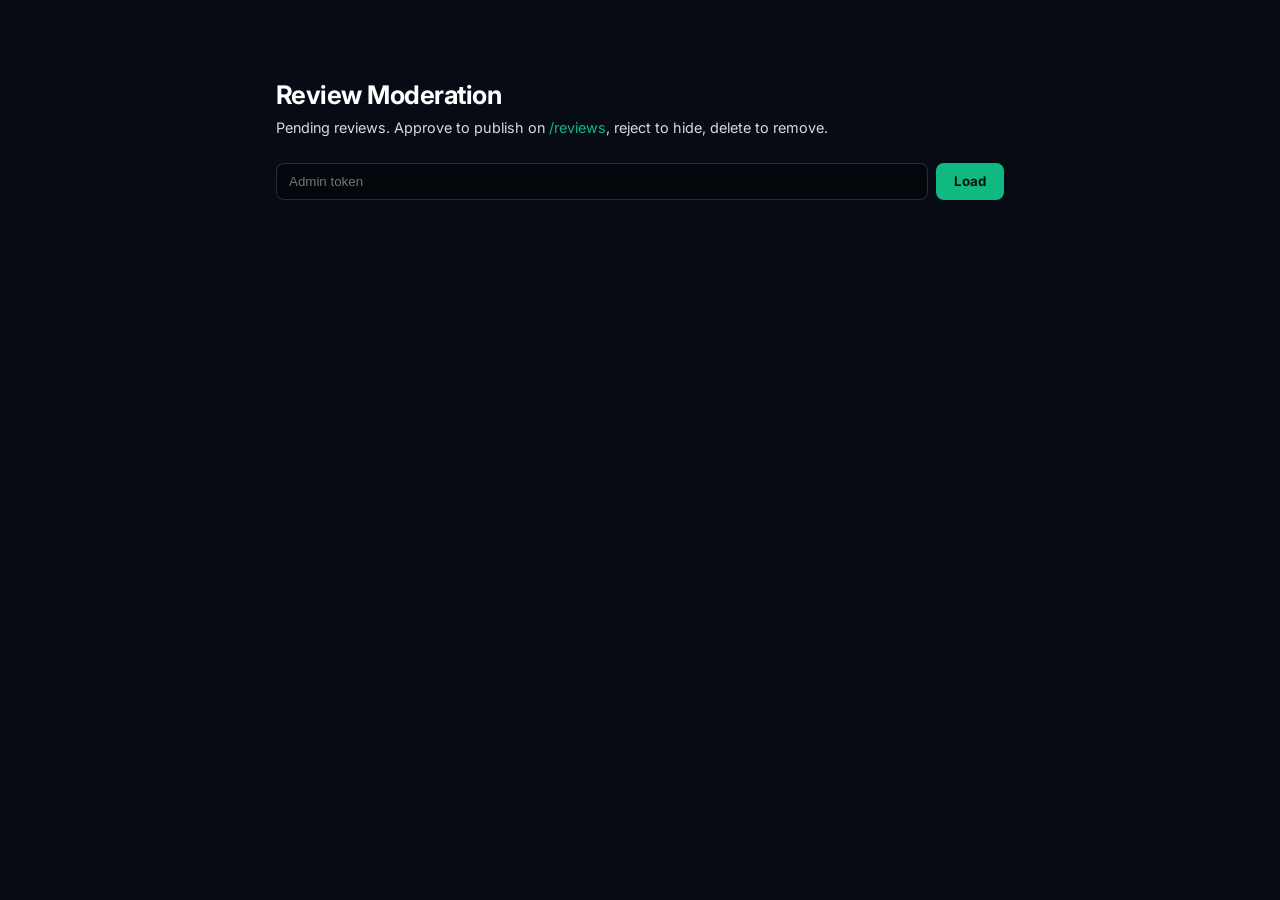
==== admin-reviews.html @ a4494c1a "feat: reviews system — wall of love, hero CTA, per-tool walls (Cloudflare D1) Add a contextual revie" ====
<!DOCTYPE html>
<html lang="en-AU">
<head>
  <style>html,body{background-color:#060B14!important}</style>
  <meta charset="UTF-8">
  <meta name="viewport" content="width=device-width, initial-scale=1.0">
  <title>Review Moderation — Riyo Studio</title>
  <meta name="robots" content="noindex, nofollow">
  <meta name="theme-color" content="#060B14">
  <meta name="color-scheme" content="dark">
  <link rel="preconnect" href="https://fonts.googleapis.com" crossorigin>
  <link rel="preconnect" href="https://fonts.gstatic.com" crossorigin>
  <link rel="stylesheet" href="https://fonts.googleapis.com/css2?family=Inter:wght@400;500;600;700;800&display=swap">
  <link rel="stylesheet" href="style.css?v=5bc7ec58">
  <style>
    .adm { max-width: 760px; margin: 0 auto; padding: 80px 16px; }
    .adm h1 { color: var(--text-main); font-size: 1.6rem; margin: 0 0 0.4rem; }
    .adm p.sub { color: var(--text-dim); margin: 0 0 1.5rem; font-size: 0.9rem; }
    .adm .bar { display: flex; gap: 8px; margin-bottom: 1.5rem; }
    .adm input { flex: 1; background: rgba(0,0,0,0.45); border: 1px solid rgba(255,255,255,0.15); color: #fff; padding: 10px 12px; border-radius: 8px; outline: none; }
    .adm button { background: #10B981; color: #04140d; font-weight: 700; border: none; padding: 10px 18px; border-radius: 8px; cursor: pointer; }
    .adm .item { background: rgba(16,20,30,0.6); border: 1px solid rgba(255,255,255,0.08); border-radius: 12px; padding: 1.1rem 1.25rem; margin-bottom: 12px; }
    .adm .stars { color: #f5b301; }
    .adm .body { color: var(--text-main); line-height: 1.55; margin: 0.5rem 0 0.75rem; white-space: pre-wrap; word-wrap: break-word; }
    .adm .meta { color: var(--text-dim); font-size: 0.8rem; margin-bottom: 0.75rem; }
    .adm .acts { display: flex; gap: 8px; }
    .adm .acts button { padding: 7px 14px; font-size: 0.82rem; font-weight: 600; }
    .adm .approve { background: #10B981; color: #04140d; }
    .adm .reject { background: transparent; color: #fbbf24; border: 1px solid rgba(251,191,36,0.4); }
    .adm .delete { background: transparent; color: #f87171; border: 1px solid rgba(248,113,113,0.4); }
    .adm .msg { color: var(--text-dim); padding: 1.5rem 0; }
  </style>
</head>
<body>
  <div class="adm">
    <h1>Review Moderation</h1>
    <p class="sub">Pending reviews. Approve to publish on <a href="/reviews" style="color:var(--accent);">/reviews</a>, reject to hide, delete to remove.</p>
    <div class="bar">
      <input id="adm-token" type="password" placeholder="Admin token" autocomplete="off">
      <button id="adm-load">Load</button>
    </div>
    <div id="adm-list"></div>
  </div>
  <script src="admin-reviews.js?v=0d029113"></script>
</body>
</html>
---- style.css ----
/* Reset */
*,
*::before,
*::after {
  margin: 0;
  padding: 0;
  box-sizing: border-box;
  -webkit-tap-highlight-color: transparent;
}

html {
  scroll-behavior: smooth;
  overflow-x: clip;
  background-color: #060B14;
}

/* Smooth, calm cross-page navigation. Chromium (desktop + Android PWA) and
   iOS Safari 18.2+ render a native crossfade between documents instead of the
   abrupt white swap; everywhere else this is simply ignored and pages appear
   instantly on the dark background (no flash, since html is dark). */
@view-transition {
  navigation: auto;
}
::view-transition-old(root),
::view-transition-new(root) {
  animation-duration: 0.22s;
}

/* Where the browser crossfades documents itself, the per-page body fade-in is
   redundant and would double up (a sluggish second fade on heavy pages). Drop
   it there; keep it as the gentle entry on browsers without view transitions. */
@supports (view-transition-name: none) {
  body { animation: none !important; }
}

@media (prefers-reduced-motion: reduce) {
  @view-transition { navigation: none; }
  html { scroll-behavior: auto; }
  body { animation: none !important; }
}

/* Custom Scrollbar */
::-webkit-scrollbar {
  width: 14px;
}
::-webkit-scrollbar-track {
  background: rgba(0, 0, 0, 0.2);
  border-left: 1px solid rgba(255, 255, 255, 0.05);
}
::-webkit-scrollbar-thumb {
  background: rgba(255, 255, 255, 0.35);
  border-radius: 6px;
  border: 3px solid rgba(0, 0, 0, 0.2); /* Creates a nice inset effect */
}
::-webkit-scrollbar-thumb:hover {
  background: rgba(255, 255, 255, 0.55);
}

/* Design Tokens - Enterprise Bento */
:root {
  /* Backgrounds */
  --bg-deep: #0a0a0a;
  --bg-surface: rgba(255, 255, 255, 0.03);
  --bg-surface-hover: rgba(255, 255, 255, 0.06);
  --bg-card: rgba(255, 255, 255, 0.02);

  /* Accent — emerald brand (single source of truth) */
  --accent: #10B981;
  --accent-dim: #059669;
  --accent-bright: #34D399;
  --accent-glow: rgba(16, 185, 129, 0.25);
  --accent-soft: rgba(16, 185, 129, 0.06);

  /* Text */
  --text: #FFFFFF;
  --text-dim: rgba(255, 255, 255, 0.85);
  --text-faint: rgba(255, 255, 255, 0.65);
  --text-muted: rgba(255, 255, 255, 0.50);

  /* Borders */
  --border: rgba(255, 255, 255, 0.06);
  --border-hover: rgba(255, 255, 255, 0.12);
  --border-accent: rgba(255, 255, 255, 0.2);

  /* Brand colors */

  --shiftcore: #22C55E;
  --shiftcore-glow: rgba(34, 197, 94, 0.15);

  /* Shadows */
  --shadow-card: 0 8px 32px rgba(0, 0, 0, 0.4);
  --shadow-lg: 0 20px 60px rgba(0, 0, 0, 0.4);

  /* Radii */
  --radius-sm: 10px;
  --radius-md: 16px;
  --radius-lg: 24px;
  --radius-xl: 32px;
  --radius-pill: 100px;

  /* Ease */
  --ease: cubic-bezier(0.16, 1, 0.3, 1);
}

/* Base */
body {
  font-family: 'Inter', -apple-system, BlinkMacSystemFont, 'Segoe UI', Roboto, sans-serif;
  background: var(--bg-deep);
  color: var(--text);
  min-height: 100vh;
  line-height: 1.6;
  position: relative;
  /* overflow-x: hidden removed to fix double scrollbar */
  -webkit-font-smoothing: antialiased;
  -moz-osx-font-smoothing: grayscale;
  text-rendering: optimizeLegibility;
  animation: pageFadeIn 0.3s ease-out forwards;
}

@keyframes pageFadeIn {
  0% { opacity: 0; }
  100% { opacity: 1; }
}

body::before {
  content: '';
  position: fixed;
  top: 0;
  left: 0;
  width: 100vw;
  height: 100vh;
  z-index: -5;
  pointer-events: none;
  background-image: radial-gradient(rgba(255, 255, 255, 0.06) 1px, transparent 1px);
  background-size: 32px 32px;
}

/* Ambient background orbs - dimmed for canvas */
body::after {
  content: '';
  position: fixed;
  inset: -15%;
  background:
    radial-gradient(800px circle at 15% 10%, rgba(16, 185, 129, 0.08) 0%, transparent 55%),
    radial-gradient(600px circle at 85% 30%, rgba(27, 80, 200, 0.05) 0%, transparent 50%),
    radial-gradient(700px circle at 50% 80%, rgba(34, 197, 94, 0.03) 0%, transparent 55%),
    radial-gradient(500px circle at 90% 85%, rgba(16, 185, 129, 0.04) 0%, transparent 50%);
  pointer-events: none;
  z-index: -1;
  animation: ambient-drift 30s ease-in-out infinite alternate;
}

#quantum-field {
  position: fixed;
  top: 0;
  left: 0;
  width: 100vw;
  height: 100vh;
  z-index: -10;
  pointer-events: none;
  opacity: 0.8;
}

@keyframes ambient-drift {
  0%   { transform: translate3d(0, 0, 0) scale(1); }
  50%  { transform: translate3d(-2%, 1.5%, 0) scale(1.04); }
  100% { transform: translate3d(1.5%, -1%, 0) scale(1); }
}

@media (prefers-reduced-motion: reduce) {
  body::before { animation: none; }
}

h1, h2, h3, h4, h5, h6 {
  font-weight: 700;
  line-height: 1.15;
  letter-spacing: -0.02em;
}

a {
  text-decoration: none;
  color: inherit;
}

img {
  max-width: 100%;
  display: block;
}

ul { list-style: none; }

button {
  font-family: inherit;
  cursor: pointer;
  border: none;
  outline: none;
  background: none;
}

/* Layout */
.container {
  max-width: 1440px;
  margin: 0 auto;
  padding: 0 24px;
  position: relative;
  z-index: 1;
}

.container.fluid {
  max-width: 1280px;
  margin: 0 auto;
  padding: 0 clamp(20px, 4vw, 48px);
}

section {
  padding: 100px 0;
  position: relative;
  z-index: 1;
}

/* Scroll Animations */
.reveal {
  opacity: 0;
  transform: translateY(32px);
  filter: blur(12px);
  transition: opacity 0.8s var(--ease), transform 0.8s var(--ease), filter 0.8s var(--ease);
}

.reveal.visible {
  opacity: 1;
  transform: translateY(0);
  filter: blur(0px);
}

.reveal-delay-1 { transition-delay: 0.1s; }
.reveal-delay-2 { transition-delay: 0.2s; }
.reveal-delay-3 { transition-delay: 0.3s; }
.reveal-delay-4 { transition-delay: 0.4s; }

.eyebrow {
  font-family: 'JetBrains Mono', monospace;
  font-size: 11px;
  font-weight: 700;
  letter-spacing: 2.5px;
  text-transform: uppercase;
  color: var(--accent);
  margin-bottom: 16px;
  display: inline-flex;
  align-items: center;
  gap: 10px;
}

.eyebrow::before {
  content: '';
  width: 24px;
  height: 1.5px;
  background: var(--accent);
  display: inline-block;
}

.nav {
  position: fixed;
  top: 0;
  left: 0;
  right: 0;
  z-index: 100;
  backdrop-filter: blur(22px) saturate(160%);
  -webkit-backdrop-filter: blur(22px) saturate(160%);
  background: rgba(8, 11, 16, 0.45);
  border-bottom: 1px solid transparent;
  transition: background 0.35s, border-color 0.35s, box-shadow 0.35s;
}

.nav.scrolled {
  background: rgba(8, 11, 16, 0.82);
  border-bottom-color: rgba(255, 255, 255, 0.08);
  box-shadow: 0 8px 32px rgba(0, 0, 0, 0.4);
}

/* Align nav with the 1280px content column */
.nav-inner {
  max-width: 1280px;
  margin: 0 auto;
  padding: 0 clamp(20px, 4vw, 48px);
  height: 72px;
  display: flex;
  align-items: center;
  justify-content: space-between;
  gap: 24px;
  transition: height 0.35s var(--ease);
}

.nav.scrolled .nav-inner {
  height: 62px;
}

.nav-brand {
  display: flex;
  align-items: center;
  gap: 10px;
  text-decoration: none;
  color: var(--text);
  flex-shrink: 0;
}

.nav-brand-icon-img {
  height: 36px;
  width: 36px;
  object-fit: contain;
  border-radius: 8px;
  transition: filter 0.35s var(--ease), transform 0.35s var(--ease);
  filter: drop-shadow(0 2px 8px rgba(16, 185, 129, 0.25));
}

.nav-brand:hover .nav-brand-icon-img {
  filter: drop-shadow(0 4px 16px rgba(16, 185, 129, 0.4)) brightness(1.1);
  transform: scale(1.06);
}

.nav-brand-text {
  display: flex;
  flex-direction: column;
  line-height: 1.15;
}

.nav-brand-name {
  font-size: 20px;
  font-weight: 800;
  letter-spacing: -0.4px;
  background: linear-gradient(135deg, #ffffff 0%, rgba(255, 255, 255, 0.85) 100%);
  -webkit-background-clip: text;
  -webkit-text-fill-color: transparent;
  background-clip: text;
}

.nav-brand-tag {
  font-size: 9.5px;
  font-weight: 700;
  color: var(--text-faint);
  letter-spacing: 1.8px;
  text-transform: uppercase;
  margin-top: 1px;
}

/* Footer brand is slightly larger */
.footer-brand .nav-brand-icon-img {
  height: 44px;
  width: 44px;
}

.footer-brand .nav-brand-name {
  font-size: 20px;
}

.footer-brand .nav-brand-tag {
  font-size: 10px;
  letter-spacing: 2px;
}

.nav-links {
  display: flex;
  align-items: center;
  gap: 20px;
  margin-right: auto;
  margin-left: 20px;
}

.nav-link {
  color: var(--text-faint);
  font-size: 14.5px;
  font-weight: 500;
  letter-spacing: -0.1px;
  transition: color 0.2s;
  position: relative;
  padding: 6px 0;
  white-space: nowrap;
}

.nav-link::after {
  content: '';
  position: absolute;
  bottom: -2px;
  left: 0;
  right: 0;
  height: 2px;
  border-radius: 2px;
  background: linear-gradient(90deg, var(--accent), var(--accent-bright));
  box-shadow: 0 0 10px var(--accent-glow);
  opacity: 0;
  transform: scaleX(0.3);
  transform-origin: center;
  transition: opacity 0.3s, transform 0.3s;
}

.nav-link:hover { color: var(--text); }
.nav-link:hover::after { opacity: 1; transform: scaleX(1); }

/* Current-page state */
.nav-link.active { color: var(--text); }
.nav-link.active::after { opacity: 1; transform: scaleX(1); }

.nav-cta-btn {
  color: #04140d;
  background: linear-gradient(135deg, var(--accent-bright), var(--accent));
  font-size: 13.5px;
  font-weight: 700;
  letter-spacing: -0.1px;
  padding: 9px 20px;
  border-radius: var(--radius-pill);
  border: 1px solid rgba(16, 185, 129, 0.6);
  box-shadow: 0 4px 16px rgba(16, 185, 129, 0.3), inset 0 1px 0 rgba(255, 255, 255, 0.25);
  transition: transform 0.2s var(--ease), box-shadow 0.25s;
  flex-shrink: 0;
  white-space: nowrap;
}

.nav-cta-btn:hover {
  transform: translateY(-1px);
  box-shadow: 0 10px 28px rgba(16, 185, 129, 0.45), inset 0 1px 0 rgba(255, 255, 255, 0.25);
}


.hero {
  padding: 160px 0 100px;
  text-align: center;
  position: relative;
  overflow: hidden;
}

/* Subtle dot grid */
.hero::before {
  content: '';
  position: absolute;
  inset: 0;
  background-image: radial-gradient(circle, rgba(255, 255, 255, 0.03) 1px, transparent 1px);
  background-size: 36px 36px;
  pointer-events: none;
  z-index: 0;
}

.hero .container {
  max-width: 1440px;
  margin: 0 auto;
  padding: 0 24px;
  position: relative;
  z-index: 1;
}

.container.fluid {
  max-width: 1280px;
  margin: 0 auto;
  padding: 0 clamp(20px, 4vw, 48px);
}

.hero-eyebrow {
  display: inline-flex;
  align-items: center;
  gap: 10px;
  background: var(--bg-surface);
  border: 1px solid var(--border);
  border-radius: var(--radius-pill);
  padding: 8px 18px;
  font-family: 'JetBrains Mono', monospace;
  font-size: 11px;
  font-weight: 700;
  color: var(--text-dim);
  letter-spacing: 1.8px;
  text-transform: uppercase;
  margin-bottom: 28px;
}

.hero-eyebrow-dot {
  width: 7px;
  height: 7px;
  border-radius: 50%;
  background: var(--accent);
  box-shadow: 0 0 10px var(--accent-glow);
  animation: pulse-dot 2.2s ease-in-out infinite;
}

@keyframes pulse-dot {
  0%, 100% { opacity: 1; transform: scale(1); }
  50% { opacity: 0.4; transform: scale(0.8); }
}

.hero h1 {
  font-size: clamp(36px, 6vw, 64px);
  font-weight: 800;
  letter-spacing: -0.03em;
  line-height: 1.08;
  margin-bottom: 20px;
  max-width: 760px;
  margin-left: auto;
  margin-right: auto;
  background: linear-gradient(180deg, #ffffff 20%, rgba(255, 255, 255, 0.75) 100%);
  -webkit-background-clip: text;
  -webkit-text-fill-color: transparent;
  background-clip: text;
}

.hero h1 .accent {
  background: none;
  -webkit-text-fill-color: var(--accent);
  color: var(--accent);
}

.cursor {
  font-family: 'JetBrains Mono', monospace;
  color: var(--accent);
  font-weight: 400;
  animation: blink 1s step-start infinite;
  display: inline-block;
  margin-left: 4px;
}

@keyframes blink {
  50% { opacity: 0; }
}

.hero-sub {
  font-size: clamp(15px, 2vw, 18px);
  color: var(--text-dim);
  line-height: 1.7;
  max-width: 540px;
  margin: 0 auto 40px;
}

/* Hero call-to-action buttons */
.hero-actions {
  display: flex;
  justify-content: center;
  align-items: center;
  gap: 14px;
  flex-wrap: wrap;
  margin: 0 auto 26px;
}

.btn-primary,
.btn-ghost {
  display: inline-flex;
  align-items: center;
  gap: 10px;
  font-size: 15px;
  font-weight: 600;
  letter-spacing: -0.01em;
  padding: 14px 26px;
  border-radius: var(--radius-pill);
  transition: transform 0.25s var(--ease), box-shadow 0.25s var(--ease), background 0.25s, border-color 0.25s;
  cursor: pointer;
}

.btn-primary {
  color: #04140d;
  background: linear-gradient(135deg, var(--accent-bright), var(--accent));
  border: 1px solid rgba(16, 185, 129, 0.6);
  box-shadow: 0 8px 24px rgba(16, 185, 129, 0.35), inset 0 1px 0 rgba(255, 255, 255, 0.3);
}

.btn-primary span {
  transition: transform 0.25s var(--ease);
}

.btn-primary:hover {
  transform: translateY(-2px);
  box-shadow: 0 14px 38px rgba(16, 185, 129, 0.5), inset 0 1px 0 rgba(255, 255, 255, 0.3);
}

.btn-primary:hover span {
  transform: translateX(4px);
}

.btn-ghost {
  color: var(--text);
  background: rgba(255, 255, 255, 0.04);
  border: 1px solid rgba(255, 255, 255, 0.12);
  backdrop-filter: blur(12px);
}

.btn-ghost:hover {
  transform: translateY(-2px);
  background: rgba(255, 255, 255, 0.08);
  border-color: rgba(255, 255, 255, 0.22);
}

/* Hero trust signals */
.hero-trust {
  display: flex;
  justify-content: center;
  flex-wrap: wrap;
  gap: 10px 22px;
  margin: 0 auto;
  font-family: 'JetBrains Mono', monospace;
  font-size: 12px;
  letter-spacing: 0.3px;
  color: var(--text-muted);
}

.hero-trust span {
  display: inline-flex;
  align-items: center;
  gap: 7px;
}

.hero-trust span::before {
  content: '✓';
  color: var(--accent);
  font-weight: 700;
}

@media (max-width: 600px) {
  .hero-actions { flex-direction: column; gap: 12px; width: 100%; }
  .btn-primary, .btn-ghost { width: 100%; justify-content: center; }
  .hero-trust { gap: 8px 16px; font-size: 11px; }
}

.hero-stats {
  display: flex;
  justify-content: center;
  gap: 40px;
  flex-wrap: wrap;
}

.hero-stat {
  display: flex;
  flex-direction: column;
  align-items: center;
  gap: 4px;
}

.hero-stat-num {
  font-family: 'JetBrains Mono', monospace;
  font-size: 28px;
  font-weight: 800;
  background: linear-gradient(135deg, var(--accent) 0%, #34D399 40%, #ffffff 50%, #34D399 60%, var(--accent) 100%);
  background-size: 200% auto;
  -webkit-background-clip: text;
  -webkit-text-fill-color: transparent;
  background-clip: text;
  animation: metallic-shimmer 4s linear infinite;
}

@keyframes metallic-shimmer {
  to {
    background-position: 200% center;
  }
}

.hero-stat-label {
  font-size: 11px;
  font-weight: 600;
  color: var(--text-faint);
  text-transform: uppercase;
  letter-spacing: 1.5px;
}

/* Scroll indicator */
.hero-scroll {
  margin-top: 56px;
  display: flex;
  flex-direction: column;
  align-items: center;
  gap: 8px;
  color: var(--text-muted);
  font-size: 10px;
  font-weight: 600;
  letter-spacing: 2px;
  text-transform: uppercase;
}

.hero-scroll-line {
  width: 1px;
  height: 40px;
  background: linear-gradient(180deg, var(--accent), transparent);
  animation: scroll-pulse 2s ease-in-out infinite;
}

@keyframes scroll-pulse {
  0%, 100% { opacity: 0.3; transform: scaleY(0.7); }
  50% { opacity: 1; transform: scaleY(1); }
}

.products {
  padding: 100px 0;
}

.products-header {
  text-align: center;
  margin-bottom: 56px;
}

.products-header h2 {
  font-size: clamp(28px, 4vw, 44px);
  font-weight: 800;
  margin-bottom: 14px;
  background: linear-gradient(180deg, #ffffff 20%, rgba(255, 255, 255, 0.80) 100%);
  -webkit-background-clip: text;
  -webkit-text-fill-color: transparent;
  background-clip: text;
}

.products-header p {
  font-size: 20px;
  color: var(--text-dim);
  max-width: 560px;
  margin: 0 auto;
  line-height: 1.7;
}

/* --- PREMIUM BENTO GRID SYSTEM --- */
/* Wider, still-bounded column for canvas editors that need room
   (e.g. Mockup Studio's up-to-5-screen panoramas) — centered, never full-bleed */
.container.fluid.editor-fluid {
  max-width: 1600px;
}

.bento-master-grid {
  display: grid;
  grid-template-columns: repeat(3, 1fr);
  gap: 24px;
  width: 100%;
}

.bento-master-grid.hero-tools {
  margin-top: 3rem;
  margin-bottom: 4rem;
}

@media (max-width: 1024px) {
  .bento-master-grid { grid-template-columns: repeat(2, 1fr); }
}

@media (max-width: 768px) {
  .bento-master-grid { grid-template-columns: 1fr; }
}

.bento-span-2 { grid-column: span 2; }
.bento-span-3 { grid-column: span 3; }

@media (max-width: 1024px) {
  .bento-span-3 { grid-column: span 2; }
}

@media (max-width: 768px) {
  .bento-span-2, .bento-span-3 { grid-column: span 1; }
}

/* Premium Card Aesthetics */
.premium-card {
  background: rgba(255, 255, 255, 0.02);
  border-radius: 28px;
  padding: 32px;
  text-decoration: none;
  display: flex;
  flex-direction: column;
  justify-content: flex-start;
  gap: 18px;
  min-height: 200px;
  transition: all 0.4s var(--ease);
  position: relative;
  overflow: hidden;
  box-shadow: inset 0 0 0 1px rgba(255, 255, 255, 0.04), 0 8px 32px rgba(0, 0, 0, 0.2);
  backdrop-filter: blur(12px);
  -webkit-backdrop-filter: blur(12px);
  z-index: 1;
}

.premium-card::before {
  content: '';
  position: absolute;
  inset: 0;
  border-radius: 28px;
  background: radial-gradient(
    800px circle at var(--mouse-x) var(--mouse-y),
    rgba(255, 255, 255, 0.06),
    transparent 40%
  );
  opacity: 0;
  transition: opacity 0.5s;
  pointer-events: none;
  z-index: 0;
}

.premium-card > * {
  position: relative;
  z-index: 2;
}

.premium-card:hover {
  transform: translateY(-4px);
  box-shadow: inset 0 0 0 1px rgba(255, 255, 255, 0.1), 0 16px 48px rgba(0, 0, 0, 0.4);
  background: rgba(255, 255, 255, 0.04);
}

.premium-card:hover::before {
  opacity: 1;
}

.premium-card .card-icon {
  width: 56px;
  height: 56px;
  display: inline-flex;
  align-items: center;
  justify-content: center;
  font-size: 1.8rem;
  line-height: 1;
  margin-bottom: 0;
  border-radius: 16px;
  background: var(--accent-soft);
  border: 1px solid rgba(16, 185, 129, 0.18);
  box-shadow: inset 0 1px 0 rgba(255, 255, 255, 0.08), 0 6px 16px rgba(0, 0, 0, 0.25);
  transition: transform 0.4s var(--ease), background 0.4s, border-color 0.4s;
}

.premium-card:hover .card-icon {
  transform: translateY(-2px) scale(1.05);
  background: rgba(16, 185, 129, 0.12);
  border-color: rgba(16, 185, 129, 0.35);
}

.premium-card h3 {
  color: var(--text-main);
  font-size: 1.4rem;
  margin-bottom: 8px;
  font-weight: 700;
  letter-spacing: -0.02em;
}

.premium-card p {
  color: var(--text-muted);
  font-size: 0.95rem;
  margin: 0;
  line-height: 1.6;
}

/* Feature card — the flagship tile */
.premium-card.feature {
  background:
    radial-gradient(120% 120% at 0% 0%, rgba(16, 185, 129, 0.10), transparent 55%),
    rgba(255, 255, 255, 0.02);
  box-shadow: inset 0 0 0 1px rgba(16, 185, 129, 0.16), 0 12px 40px rgba(0, 0, 0, 0.32);
}

.premium-card.feature .card-icon {
  width: 66px;
  height: 66px;
  font-size: 2.1rem;
  background: rgba(16, 185, 129, 0.12);
  border-color: rgba(16, 185, 129, 0.32);
}

.premium-card.feature h3 {
  font-size: 1.6rem;
}

.premium-card.feature p {
  font-size: 1.02rem;
  color: var(--text-faint);
  max-width: 540px;
}

.premium-card.feature:hover {
  box-shadow: inset 0 0 0 1px rgba(16, 185, 129, 0.28), 0 18px 52px rgba(0, 0, 0, 0.45);
}

/* Inline card badges */
.card-badge {
  display: inline-block;
  font-family: 'JetBrains Mono', monospace;
  font-size: 10px;
  font-weight: 700;
  letter-spacing: 1px;
  padding: 4px 9px;
  border-radius: 6px;
  margin-left: 8px;
  vertical-align: middle;
  background: rgba(255, 255, 255, 0.06);
  border: 1px solid rgba(255, 255, 255, 0.12);
  color: var(--text-faint);
}

.card-badge.new {
  background: rgba(16, 185, 129, 0.15);
  border-color: rgba(16, 185, 129, 0.3);
  color: #10B981;
}

/* Tool Panel Bento (For Internal Web Apps) */
.tool-bento-panel {
  background: rgba(255, 255, 255, 0.03);
  border-radius: 16px;
  padding: 16px;
  position: relative;
  overflow: hidden;
  box-shadow: inset 0 0 0 1px rgba(255, 255, 255, 0.06), 0 8px 24px rgba(0, 0, 0, 0.3);
  backdrop-filter: blur(16px);
  -webkit-backdrop-filter: blur(16px);
  z-index: 1;
  flex-shrink: 0;
}

/* All panel tints resolve to the emerald master theme.
   Legacy tint-* class names are kept so existing markup stays valid. */
.tool-bento-panel.tint-purple,
.tool-bento-panel.tint-pink,
.tool-bento-panel.tint-blue,
.tool-bento-panel.tint-emerald {
  background: rgba(16, 185, 129, 0.05);
  box-shadow: inset 0 0 0 1px rgba(16, 185, 129, 0.25), 0 8px 24px rgba(0, 0, 0, 0.3);
}

/* ==== Unified tool page header ==== */
.tool-header {
  margin-bottom: 28px;
}

.tool-header-title {
  font-size: clamp(1.5rem, 3vw, 2rem);
  font-weight: 800;
  letter-spacing: -0.02em;
  line-height: 1.15;
  margin-bottom: 10px;
  background: linear-gradient(180deg, #ffffff 30%, rgba(255, 255, 255, 0.7) 100%);
  -webkit-background-clip: text;
  background-clip: text;
  -webkit-text-fill-color: transparent;
}

.tool-header-title .accent,
.tool-header-title em {
  -webkit-text-fill-color: var(--accent);
  color: var(--accent);
  font-style: normal;
}

.tool-header-subtitle {
  font-size: 0.95rem;
  line-height: 1.65;
  color: var(--text-muted);
  max-width: 560px;
  margin: 0 0 24px;
}

/* Products Grid Fallback (Deprecated, migrating to Bento) */
.products-grid {
  display: grid;
  grid-template-columns: 1fr 1fr;
  gap: 28px;
}

.product-card {
  background: rgba(6, 11, 20, 0.2);
  border: 1px solid var(--border);
  border-radius: var(--radius-xl);
  padding: 40px 36px;
  position: relative;
  overflow: hidden;
  transition: transform 0.45s var(--ease), border-color 0.4s, box-shadow 0.4s;
  backdrop-filter: blur(16px);
  -webkit-backdrop-filter: blur(16px);
}

.product-card::after {
  content: '';
  position: absolute;
  inset: 0;
  border-radius: var(--radius-xl);
  pointer-events: none;
  background: radial-gradient(
    600px circle at var(--mouse-x) var(--mouse-y),
    rgba(255, 255, 255, 0.08),
    transparent 40%
  );
  z-index: 10;
  opacity: 0;
  transition: opacity 0.3s ease;
}

.product-card:hover::after {
  opacity: 1;
}

.product-card::before {
  content: '';
  position: absolute;
  inset: 0;
  border-radius: var(--radius-xl);
  opacity: 0;
  transition: opacity 0.4s;
  pointer-events: none;
}

.product-card:hover {
  transform: translateY(-6px);
}

/* ShiftCore card */
.product-card.shiftcore::before {
  background: radial-gradient(circle at 50% 0%, var(--shiftcore-glow) 0%, transparent 60%);
}
.product-card.shiftcore:hover {
  border-color: rgba(34, 197, 94, 0.35);
  box-shadow: 0 24px 60px rgba(34, 197, 94, 0.15);
}
.product-card.shiftcore:hover::before { opacity: 1; }

.product-card-header {
  display: flex;
  align-items: center;
  gap: 16px;
  margin-bottom: 20px;
}

.product-logo {
  width: 52px;
  height: 52px;
  border-radius: 14px;
  display: flex;
  align-items: center;
  justify-content: center;
  font-size: 24px;
  flex-shrink: 0;
  box-shadow: 0 6px 20px rgba(0, 0, 0, 0.4);
}

.product-logo-img {
  width: 52px;
  height: 52px;
  border-radius: 14px;
  object-fit: cover;
  flex-shrink: 0;
  box-shadow: 0 6px 20px rgba(0, 0, 0, 0.4);
  background: #ffffff;
}

.product-card.renteriq .product-logo {
  background: linear-gradient(135deg, var(--renteriq), #2E63E0);
}

.product-card.shiftcore .product-logo {
  background: linear-gradient(135deg, var(--shiftcore), #16a34a);
}

.product-card-header h3 {
  font-size: 22px;
  font-weight: 800;
  letter-spacing: -0.3px;
}

.product-badge {
  font-family: 'JetBrains Mono', monospace;
  font-size: 10px;
  font-weight: 700;
  letter-spacing: 1.5px;
  text-transform: uppercase;
  padding: 4px 10px;
  border-radius: var(--radius-pill);
  margin-left: auto;
}

.product-card.renteriq .product-badge {
  background: rgba(27, 80, 200, 0.15);
  color: #5B8DEF;
}

.product-card.shiftcore .product-badge {
  background: rgba(34, 197, 94, 0.15);
  color: #4ADE80;
}

.product-desc {
  font-size: 15px;
  color: var(--text-dim);
  line-height: 1.7;
  margin-bottom: 24px;
}

.product-features {
  display: flex;
  flex-wrap: wrap;
  gap: 8px;
  margin-bottom: 28px;
}

.product-feature-pill {
  font-size: 12px;
  font-weight: 600;
  padding: 6px 14px;
  border-radius: var(--radius-pill);
  background: var(--bg-surface);
  border: 1px solid var(--border);
  color: var(--text-dim);
  transition: background 0.2s, border-color 0.2s;
}

.product-card:hover .product-feature-pill {
  background: var(--bg-surface-hover);
}

.product-link {
  display: inline-flex;
  align-items: center;
  gap: 8px;
  font-size: 14px;
  font-weight: 700;
  transition: gap 0.3s;
}

.product-card.renteriq .product-link { color: #5B8DEF; }
.product-card.shiftcore .product-link { color: #4ADE80; }

.product-link .arrow {
  transition: transform 0.3s;
  display: inline-block;
}

.product-card:hover .product-link { gap: 12px; }
.product-card:hover .product-link .arrow { transform: translateX(3px); }

.about {
  padding: 100px 0;
  background: linear-gradient(180deg, transparent 0%, rgba(16, 185, 129, 0.03) 50%, transparent 100%);
}

.about-grid {
  display: grid;
  grid-template-columns: 1.1fr 0.9fr;
  gap: 64px;
  align-items: start;
}

.about-text h2 {
  font-size: clamp(28px, 4vw, 42px);
  font-weight: 800;
  margin-bottom: 20px;
  background: linear-gradient(180deg, #ffffff 20%, rgba(255, 255, 255, 0.80) 100%);
  -webkit-background-clip: text;
  -webkit-text-fill-color: transparent;
  background-clip: text;
}

.about-text p {
  font-size: 16px;
  color: var(--text-dim);
  line-height: 1.75;
  margin-bottom: 20px;
}

.about-text p strong {
  color: var(--text);
  font-weight: 600;
}

.about-cards {
  display: flex;
  flex-direction: column;
  gap: 20px;
}

.about-card {
  background: rgba(6, 11, 20, 0.2);
  border: 1px solid var(--border);
  border-radius: var(--radius-lg);
  padding: 28px;
  backdrop-filter: blur(16px);
  -webkit-backdrop-filter: blur(16px);
  transition: transform 0.35s var(--ease), border-color 0.35s;
  position: relative;
  overflow: hidden;
}

.about-card::after {
  content: '';
  position: absolute;
  inset: 0;
  border-radius: var(--radius-lg);
  pointer-events: none;
  background: radial-gradient(
    600px circle at var(--mouse-x) var(--mouse-y),
    rgba(255, 255, 255, 0.08),
    transparent 40%
  );
  z-index: 10;
  opacity: 0;
  transition: opacity 0.3s ease;
}

.about-card:hover::after {
  opacity: 1;
}

.about-card:hover {
  transform: translateY(-3px);
  border-color: var(--border-hover);
}

.about-card h4 {
  font-size: 14px;
  font-weight: 700;
  color: var(--accent);
  text-transform: uppercase;
  letter-spacing: 1.5px;
  margin-bottom: 14px;
}

.about-card-content {
  display: flex;
  flex-direction: column;
  gap: 10px;
}

.about-card-item {
  display: flex;
  align-items: center;
  gap: 10px;
  font-size: 14px;
  color: var(--text-dim);
}

.about-card-item .tick {
  width: 20px;
  height: 20px;
  border-radius: 50%;
  background: var(--accent-soft);
  color: var(--accent);
  display: flex;
  align-items: center;
  justify-content: center;
  font-size: 11px;
  font-weight: 800;
  flex-shrink: 0;
}

.tech-pills {
  display: flex;
  flex-wrap: wrap;
  gap: 8px;
  margin-top: 8px;
}

.tech-pill {
  font-family: 'JetBrains Mono', monospace;
  font-size: 11px;
  font-weight: 400;
  padding: 6px 10px;
  border-radius: 4px;
  background: rgba(10, 15, 26, 0.7);
  border: 1px solid rgba(16, 185, 129, 0.3);
  color: var(--accent);
  box-shadow: 0 2px 8px rgba(0,0,0,0.2) inset;
}

.process {
  padding: 100px 0;
}

.process-header {
  text-align: center;
  margin-bottom: 64px;
}

.process-header h2 {
  font-size: clamp(28px, 4vw, 42px);
  font-weight: 800;
  margin-bottom: 14px;
  background: linear-gradient(180deg, #ffffff 20%, rgba(255, 255, 255, 0.80) 100%);
  -webkit-background-clip: text;
  -webkit-text-fill-color: transparent;
  background-clip: text;
}

.process-header p {
  font-size: 17px;
  color: var(--text-dim);
  max-width: 520px;
  margin: 0 auto;
}

.process-steps {
  display: grid;
  grid-template-columns: repeat(3, 1fr);
  gap: 24px;
  position: relative;
}

/* Connector line */
.process-steps::before {
  content: '';
  position: absolute;
  top: 42px;
  left: calc(16.67% + 24px);
  right: calc(16.67% + 24px);
  height: 1.5px;
  background: linear-gradient(90deg, transparent, var(--border-hover) 20%, var(--accent-soft) 50%, var(--border-hover) 80%, transparent);
  z-index: 0;
}

.process-step {
  background: var(--bg-card);
  border: 1px solid var(--border);
  border-radius: var(--radius-lg);
  padding: 36px 28px;
  text-align: center;
  position: relative;
  z-index: 1;
  transition: transform 0.35s var(--ease), border-color 0.35s, box-shadow 0.35s;
}

.process-step:hover {
  transform: translateY(-6px);
  border-color: var(--border-accent);
  box-shadow: 0 20px 50px rgba(16, 185, 129, 0.12);
}

.step-num {
  width: 48px;
  height: 48px;
  border-radius: 50%;
  background: linear-gradient(135deg, var(--accent), var(--accent-dim));
  color: #fff;
  font-weight: 800;
  font-size: 16px;
  display: flex;
  align-items: center;
  justify-content: center;
  margin: 0 auto 18px;
  box-shadow: 0 6px 20px var(--accent-glow);
}

.step-icon {
  font-size: 32px;
  margin-bottom: 14px;
  line-height: 1;
}

.process-step h3 {
  font-size: 18px;
  font-weight: 700;
  margin-bottom: 10px;
  color: var(--text);
}

.process-step p {
  font-size: 14px;
  color: var(--text-dim);
  line-height: 1.65;
}

.contact {
  padding: 100px 0;
  background: linear-gradient(180deg, transparent 0%, rgba(16, 185, 129, 0.03) 100%);
}

.contact-grid {
  display: grid;
  grid-template-columns: 1fr 1fr;
  gap: 64px;
  align-items: start;
}

.contact-text h2 {
  font-size: clamp(28px, 4vw, 42px);
  font-weight: 800;
  margin-bottom: 18px;
  background: linear-gradient(180deg, #ffffff 20%, rgba(255, 255, 255, 0.80) 100%);
  -webkit-background-clip: text;
  -webkit-text-fill-color: transparent;
  background-clip: text;
}

.contact-text p {
  font-size: 16px;
  color: var(--text-dim);
  line-height: 1.75;
  margin-bottom: 20px;
}

.contact-info {
  display: flex;
  flex-direction: column;
  gap: 16px;
  margin-top: 32px;
}

.contact-info-item {
  display: flex;
  align-items: center;
  gap: 14px;
  font-size: 14px;
  color: var(--text-dim);
}

.contact-info-icon {
  width: 40px;
  height: 40px;
  border-radius: var(--radius-sm);
  background: var(--accent-soft);
  display: flex;
  align-items: center;
  justify-content: center;
  font-size: 18px;
  flex-shrink: 0;
}

.contact-form-wrap {
  background: var(--bg-card);
  border: 1px solid var(--border);
  border-radius: var(--radius-xl);
  padding: 40px;
  backdrop-filter: blur(18px);
  -webkit-backdrop-filter: blur(18px);
}

/* Cyberpunk Terminal Form */
.cyber-form {
  font-family: 'JetBrains Mono', monospace;
  width: 100%;
}

.cyber-group {
  margin-bottom: 24px;
  position: relative;
}

/* Contact — email card (replaces the old form) */
.email-card {
  background:
    radial-gradient(130% 140% at 0% 0%, rgba(16, 185, 129, 0.06), transparent 50%),
    rgba(255, 255, 255, 0.02);
  border: 1px solid var(--border);
  border-radius: 20px;
  padding: 40px;
  box-shadow: inset 0 0 0 1px rgba(255, 255, 255, 0.03), 0 8px 32px rgba(0, 0, 0, 0.25);
  backdrop-filter: blur(12px);
}

.email-card-eyebrow {
  font-family: 'JetBrains Mono', monospace;
  font-size: 12px;
  letter-spacing: 1px;
  color: var(--accent);
  margin-bottom: 14px;
}

.email-address {
  display: block;
  font-size: clamp(16px, 4vw, 30px);
  font-weight: 700;
  letter-spacing: -0.02em;
  color: var(--text);
  overflow-wrap: anywhere;
  word-break: normal;
  margin-bottom: 26px;
  transition: color 0.2s;
}

.email-address:hover { color: var(--accent-bright); }

.email-card-actions {
  display: flex;
  gap: 12px;
  flex-wrap: wrap;
  margin-bottom: 20px;
}

.email-card-note {
  font-size: 13px;
  line-height: 1.6;
  color: var(--text-muted);
  margin: 0;
}

/* Editor toolbar / utility button (Mockup Studio, etc.) */
.cyber-button {
  font-family: 'Inter', sans-serif;
  font-weight: 600;
  font-size: 0.9rem;
  color: var(--text);
  background: rgba(255, 255, 255, 0.05);
  border: 1px solid rgba(255, 255, 255, 0.12);
  border-radius: 10px;
  padding: 8px 16px;
  cursor: pointer;
  transition: background 0.2s, border-color 0.2s, color 0.2s, transform 0.15s var(--ease);
}

.cyber-button:hover {
  background: rgba(16, 185, 129, 0.1);
  border-color: rgba(16, 185, 129, 0.4);
  color: #fff;
  transform: translateY(-1px);
}

.cyber-button:active {
  transform: translateY(0);
}

.cyber-label {
  display: block;
  font-size: 11px;
  font-weight: 700;
  color: var(--text-dim);
  text-transform: uppercase;
  letter-spacing: 2px;
  margin-bottom: 8px;
}

.cyber-input-wrap {
  position: relative;
  overflow: hidden;
  border-radius: 4px;
  background: rgba(6, 11, 20, 0.5);
  border: 1px solid rgba(16, 185, 129, 0.15);
  transition: border-color 0.3s;
}

.cyber-input {
  width: 100%;
  background: transparent;
  border: none;
  padding: 16px;
  color: var(--text);
  font-family: 'JetBrains Mono', monospace;
  font-size: 14px;
  outline: none;
}

select.cyber-input option {
  background-color: #0a0f1c;
  color: #e2e8f0;
  padding: 8px;
}

.cyber-input::placeholder {
  color: rgba(148, 163, 184, 0.3);
}

.cyber-input.textarea {
  resize: vertical;
  min-height: 120px;
  line-height: 1.6;
}

.cyber-border {
  position: absolute;
  bottom: 0;
  left: 0;
  height: 2px;
  width: 0%;
  background: var(--accent);
  transition: width 0.4s cubic-bezier(0.16, 1, 0.3, 1);
}

/* Animate border on focus */
.cyber-input-wrap:focus-within {
  border-color: rgba(16, 185, 129, 0.4);
  background: rgba(16, 185, 129, 0.05);
}

.cyber-input-wrap:focus-within .cyber-border {
  width: 100%;
}

.cyber-submit-btn {
  width: 100%;
  background: rgba(16, 185, 129, 0.1);
  border: 1px dashed var(--accent);
  color: var(--accent);
  font-family: 'JetBrains Mono', monospace;
  font-size: 14px;
  font-weight: 700;
  padding: 16px;
  cursor: pointer;
  transition: all 0.3s ease;
  margin-top: 8px;
  border-radius: 4px;
  text-align: center;
}

.cyber-submit-btn:hover {
  background: var(--accent);
  color: #fff;
  border-style: solid;
  transform: translateY(-2px);
  box-shadow: 0 10px 25px var(--accent-glow);
}

.form-success {
  display: none;
  margin-top: 16px;
}

.form-success.show {
  display: block;
}

.terminal-success {
  background: rgba(4, 8, 15, 0.9);
  border: 1px solid #10B981;
  border-radius: var(--radius-md);
  padding: 16px;
  font-family: 'JetBrains Mono', monospace;
  font-size: 13px;
  color: #10B981;
  line-height: 1.6;
}

.status-code {
  font-weight: 700;
  margin-right: 8px;
}

.status-msg {
  color: var(--text-dim);
}

.footer {
  padding: 64px 0 0;
  border-top: 1px solid var(--border);
  background: rgba(6, 11, 20, 0.6);
  position: relative;
  z-index: 1;
}

.footer-grid {
  display: grid;
  grid-template-columns: 1.4fr 1fr 1fr;
  gap: 48px;
  margin-bottom: 48px;
}

.footer-brand p {
  font-size: 14px;
  color: var(--text-faint);
  line-height: 1.75;
  margin-top: 16px;
  max-width: 300px;
}

.footer-col h4 {
  font-size: 12px;
  font-weight: 700;
  color: var(--text-dim);
  text-transform: uppercase;
  letter-spacing: 1.5px;
  margin-bottom: 18px;
}

.footer-col a {
  display: block;
  font-size: 14px;
  color: var(--text-faint);
  margin-bottom: 12px;
  transition: color 0.2s;
}

.footer-col a:hover { color: var(--text); }

.footer-divider {
  height: 1px;
  background: var(--border);
  margin-bottom: 24px;
}

.footer-bottom {
  display: flex;
  align-items: center;
  justify-content: space-between;
  padding-bottom: 64px; /* Give clearance for the fixed perf HUD */
  flex-wrap: wrap;
  gap: 12px;
}

.footer-copy {
  font-size: 12px;
  color: var(--text-muted);
}

.footer-legal {
  display: flex;
  gap: 20px;
}

.footer-legal a {
  font-size: 12px;
  color: var(--text-muted);
  transition: color 0.2s;
}

.footer-legal a:hover { color: var(--text-dim); }

@media (max-width: 1024px) {
  .products-grid {
    gap: 20px;
  }

  .about-grid {
    grid-template-columns: 1fr;
    gap: 48px;
  }

  .contact-grid {
    grid-template-columns: 1fr;
    gap: 48px;
  }

  .footer-grid {
    grid-template-columns: 1fr 1fr;
  }

  .footer-grid .footer-brand {
    grid-column: 1 / -1;
  }
}

@media (max-width: 768px) {
  /* Prevent horizontal scrolling globally */
  /* body max-width removed to prevent double scrollbar */

  /* Mobile Typography Scaling */
  h1, .hero-title { font-size: 32px !important; line-height: 1.2 !important; }
  h2 { font-size: 28px !important; }
  h3 { font-size: 20px !important; }
  .hero-sub { font-size: 16px !important; margin: 1rem 0 !important; }
  .eyebrow { font-size: 11px !important; padding: 4px 10px !important; }

  .hero { padding: 100px 0 50px; }

  section { padding: 50px 0; }

  .products-grid {
    grid-template-columns: 1fr;
    gap: 20px;
  }

  .product-card {
    padding: 32px 24px;
  }

  .process-steps {
    grid-template-columns: 1fr;
    gap: 16px;
  }

  .process-steps::before { display: none; }

  .process-step {
    padding: 28px 24px;
  }

  .footer-grid {
    grid-template-columns: 1fr;
    gap: 32px;
  }
}

@media (max-width: 480px) {
  .container { padding: 0 16px; }
  .hero { padding: 120px 0 56px; }
  .hero-stats { gap: 24px; }
  .product-card { padding: 24px 20px; }
  .contact-form-wrap { padding: 28px 20px; }
}

/* -- UX Enhancements -- */





/* Remove outline on focus for inputs globally */
input:focus, textarea:focus, select:focus, button:focus {
  outline: none;
}

/* ==========================================================================
   PWA STANDALONE MODE (NATIVE APP FEEL)
   ========================================================================== */
@media (display-mode: standalone) {
  /* 1. Hide the Web Marketing Fluff */
  .hero-eyebrow,
  #hero-title,
  .hero-sub,
  .hero-scroll,
  .services,
  .about,
  .footer,
  .nav-brand-tag {
    display: none !important;
  }

  /* 2. Reposition the Hero to act as the App Dashboard */
  .hero {
    padding: 100px 0 20px !important;
    min-height: 100vh;
    display: flex;
    flex-direction: column;
    justify-content: flex-start;
  }

  /* 3. Make the tools grid massive and native-feeling */
  .hero-tools-grid {
    margin-top: 0 !important;
    grid-template-columns: 1fr !important; /* Stack vertically for native feel */
    gap: 20px !important;
  }

  .hero-tools-grid .tool-card {
    padding: 32px 24px !important;
    border-radius: 16px !important;
    background: rgba(255,255,255,0.05) !important;
    border: 1px solid rgba(255,255,255,0.1) !important;
  }

  /* 4. Fix Navbar */
  .nav {
    background: rgba(6, 11, 20, 0.9) !important;
    backdrop-filter: blur(20px) !important;
    border-bottom: 1px solid rgba(255,255,255,0.05) !important;
  }
}



/* Command Palette */
.cmd-palette-overlay {
  position: fixed;
  inset: 0;
  background: rgba(6, 11, 20, 0.6);
  backdrop-filter: blur(8px);
  -webkit-backdrop-filter: blur(8px);
  z-index: 10000;
  display: flex;
  align-items: flex-start;
  justify-content: center;
  padding-top: 15vh;
  opacity: 0;
  pointer-events: none;
  transition: opacity 0.2s ease;
}

.cmd-palette-overlay.active {
  opacity: 1;
  pointer-events: all;
}

.cmd-palette-modal {
  width: 100%;
  max-width: 600px;
  background: rgba(10, 15, 26, 0.85);
  border: 1px solid var(--border);
  border-radius: var(--radius-md);
  box-shadow: 0 24px 64px rgba(0, 0, 0, 0.5), 0 0 0 1px rgba(255, 255, 255, 0.05) inset;
  overflow: hidden;
  transform: scale(0.96) translateY(-10px);
  transition: transform 0.2s cubic-bezier(0.16, 1, 0.3, 1);
  backdrop-filter: blur(24px);
  -webkit-backdrop-filter: blur(24px);
}

.cmd-palette-overlay.active .cmd-palette-modal {
  transform: scale(1) translateY(0);
}

.cmd-palette-header {
  display: flex;
  align-items: center;
  padding: 16px 24px;
  border-bottom: 1px solid var(--border);
  gap: 16px;
}

.cmd-prompt {
  font-family: 'JetBrains Mono', monospace;
  color: var(--accent);
  font-size: 18px;
  font-weight: 700;
}

#cmd-input {
  flex: 1;
  background: transparent;
  border: none;
  color: var(--text);
  font-size: 16px;
  font-family: 'Inter', sans-serif;
  outline: none;
}

#cmd-input::placeholder {
  color: var(--text-muted);
}

.cmd-shortcut {
  font-size: 10px;
  font-family: 'JetBrains Mono', monospace;
  color: var(--text-faint);
  background: var(--bg-surface);
  padding: 4px 8px;
  border-radius: 4px;
  border: 1px solid var(--border);
}

.cmd-palette-body {
  max-height: 400px;
  overflow-y: auto;
  padding: 12px 0;
}

.cmd-group {
  font-family: 'JetBrains Mono', monospace;
  font-size: 10px;
  color: var(--text-faint);
  text-transform: uppercase;
  letter-spacing: 1px;
  padding: 8px 24px;
  margin-top: 8px;
}

.cmd-group:first-child {
  margin-top: 0;
}

.cmd-option {
  width: 100%;
  text-align: left;
  padding: 12px 24px;
  background: transparent;
  color: var(--text-dim);
  font-size: 14px;
  font-weight: 500;
  transition: all 0.1s;
  display: block;
}

.cmd-option:hover, .cmd-option.selected {
  background: var(--accent-soft);
  color: #fff;
  padding-left: 32px;
  border-left: 2px solid var(--accent);
}

/* Accessibility Focus States */
:focus-visible {
  outline: 2px solid var(--accent) !important;
  outline-offset: 4px !important;
  border-radius: 4px;
}

/* Mobile Nav Actions */
.nav-mobile-actions {
  display: flex;
  align-items: center;
  gap: 12px;
}

.nav-mobile-cmd-btn {
  display: none;
  font-family: 'JetBrains Mono', monospace;
  font-size: 12px;
  font-weight: 700;
  color: var(--accent);
  background: var(--bg-surface);
  border: 1px solid var(--border);
  border-radius: 4px;
  padding: 6px 10px;
  cursor: pointer;
}

/* Mobile Floating Command Button */
.mobile-cmd-fab {
  display: none;
  position: fixed;
  bottom: 24px;
  left: 50%;
  transform: translateX(-50%);
  background: rgba(10, 15, 26, 0.85);
  backdrop-filter: blur(16px);
  -webkit-backdrop-filter: blur(16px);
  border: 1px solid var(--border-accent);
  color: var(--text);
  padding: 12px 24px;
  border-radius: var(--radius-pill);
  box-shadow: 0 8px 32px rgba(0, 0, 0, 0.4), 0 0 0 1px rgba(255, 255, 255, 0.05) inset;
  z-index: 9000;
  align-items: center;
  gap: 10px;
  font-family: 'JetBrains Mono', monospace;
  font-size: 14px;
  font-weight: 600;
  transition: transform 0.3s cubic-bezier(0.16, 1, 0.3, 1), box-shadow 0.3s;
  cursor: pointer;
}

.mobile-cmd-fab:active {
  transform: translateX(-50%) scale(0.96);
}

.mobile-cmd-fab svg {
  color: var(--accent);
}

@media (max-width: 768px) {
  .terminal-trigger, .nav-mobile-cmd-btn {
    display: none !important;
  }
  
  .mobile-cmd-fab {
    display: flex;
  }

  /* Command Palette Mobile Premium Adjustments */
  .cmd-palette-overlay {
    padding-top: 0;
    align-items: flex-end;
  }
  
  .cmd-palette-modal {
    border-radius: var(--radius-xl) var(--radius-xl) 0 0;
    margin: 0;
    border-bottom: none;
    transform: translateY(100%);
    max-height: 85vh;
    display: flex;
    flex-direction: column;
  }
  
  .cmd-palette-overlay.active .cmd-palette-modal {
    transform: translateY(0);
  }
  
  .cmd-palette-header {
    padding: 20px 24px;
  }
  
  #cmd-input {
    font-size: 18px;
  }
  
  .cmd-palette-body {
    padding: 16px 0;
    max-height: none;
    flex: 1;
    overflow-y: auto;
  }
  
  .cmd-option {
    padding: 16px 24px;
    font-size: 16px;
  }
  
  .cmd-option:hover, .cmd-option.selected {
    padding-left: 24px;
    background: var(--bg-surface);
    border-left: none;
  }
  
  .cmd-group {
    padding: 12px 24px 8px;
    font-size: 11px;
  }
  
  /* Mobile Spotlight Fallback */
  .product-card::after, .about-card::after {
    background: radial-gradient(
      600px circle at 50% 50%,
      rgba(255, 255, 255, 0.06),
      transparent 50%
    );
    opacity: 1;
    animation: mobile-spotlight 8s ease-in-out infinite alternate;
  }
  
  @keyframes mobile-spotlight {
    0% { background-position: 0% 0%; }
    100% { background-position: 100% 100%; }
  }
}

/* =====================================================================
   System HUD & Easter Eggs
   ===================================================================== */
#perf-hud {
  position: fixed;
  bottom: 16px;
  right: 16px;
  font-family: 'JetBrains Mono', monospace;
  font-size: 10px;
  color: var(--text-dim);
  background: rgba(0, 0, 0, 0.7);
  backdrop-filter: blur(4px);
  border: 1px solid var(--border);
  border-radius: 4px;
  padding: 4px 8px;
  z-index: 9999;
  pointer-events: none;
  display: flex;
  gap: 6px;
  align-items: center;
  transition: opacity 0.3s var(--ease);
}

#perf-hud .perf-label {
  color: var(--text-muted);
}

#fps-counter {
  color: #00ff41; /* Bright hacker green */
  font-weight: 700;
  text-shadow: 0 0 8px rgba(0, 255, 65, 0.5); /* Subtle glow */
}

/* =====================================================================
   DEV'S DEV: HTML SOURCE GLITCH HOVER
   ===================================================================== */
.glitch-hover {
  transition: all 0.2s ease;
}

.glitch-hover:hover {
  animation: cyber-glitch-skew 0.3s cubic-bezier(0.25, 0.46, 0.45, 0.94) both infinite;
  color: #fff !important;
  -webkit-text-fill-color: #fff !important;
  text-shadow: 
    -2px 0 #ff00c1, 
    2px 2px #00fff9;
}

@keyframes cyber-glitch-skew {
  0% { transform: skew(0deg); }
  20% { transform: skew(-10deg); }
  40% { transform: skew(10deg); }
  60% { transform: skew(-5deg); }
  80% { transform: skew(5deg); }
  100% { transform: skew(0deg); }
}

/* =====================================================================
   KONAMI CODE SUPERNOVA EASTER EGG
   ===================================================================== */
html.supernova {
  animation: supernova-hue 5s linear infinite;
  filter: invert(1) contrast(1.5) saturate(2);
}

html.supernova body {
  animation: supernova-spin 10s linear infinite;
}

@keyframes supernova-spin {
  0% { transform: perspective(1000px) rotateX(0deg) rotateY(0deg) rotateZ(0deg); }
  50% { transform: perspective(1000px) rotateX(180deg) rotateY(90deg) rotateZ(180deg) scale(0.8); }
  100% { transform: perspective(1000px) rotateX(360deg) rotateY(360deg) rotateZ(360deg); }
}

@keyframes supernova-hue {
  0% { filter: invert(1) hue-rotate(0deg); }
  100% { filter: invert(1) hue-rotate(360deg); }
}

/* Forge Bento Grid Layout */
.bento-grid {
  display: grid;
  grid-template-columns: repeat(auto-fit, minmax(300px, 1fr));
  gap: 24px;
}
@media (min-width: 768px) {
  .bento-grid {
    grid-template-columns: repeat(2, 1fr);
  }
}
@media (min-width: 1024px) {
  .bento-grid {
    grid-template-columns: repeat(3, 1fr);
  }
  .bento-wide {
    grid-column: span 2;
  }
}

.bento-card {
  background:
    radial-gradient(130% 140% at 0% 0%, rgba(16, 185, 129, 0.05), transparent 50%),
    rgba(255, 255, 255, 0.02);
  border: 1px solid var(--border);
  border-radius: 20px;
  padding: 28px;
  display: flex;
  flex-direction: column;
  transition: border-color 0.4s var(--ease), box-shadow 0.4s var(--ease);
  position: relative;
  overflow: hidden;
  box-shadow: inset 0 0 0 1px rgba(255, 255, 255, 0.03), 0 8px 32px rgba(0, 0, 0, 0.25);
  backdrop-filter: blur(12px);
}
.bento-card:hover {
  border-color: rgba(16, 185, 129, 0.25);
  box-shadow: inset 0 0 0 1px rgba(16, 185, 129, 0.12), 0 16px 44px rgba(0, 0, 0, 0.4);
}

.bento-card-header h3 {
  font-size: 1.4rem;
  font-weight: 800;
  letter-spacing: -0.02em;
  margin-bottom: 10px;
  background: linear-gradient(180deg, #ffffff 35%, rgba(255, 255, 255, 0.7) 100%);
  -webkit-background-clip: text;
  background-clip: text;
  -webkit-text-fill-color: transparent;
}
.bento-card-header p {
  font-size: 0.92rem;
  color: var(--text-muted);
  margin-bottom: 20px;
  line-height: 1.6;
  max-width: 640px;
}

.bento-card-body {
  flex: 1;
  display: flex;
  flex-direction: column;
}

@keyframes pulse-red {
  0% { transform: scale(0.95); box-shadow: 0 0 0 0 rgba(239, 68, 68, 0.7); }
  70% { transform: scale(1); box-shadow: 0 0 0 10px rgba(239, 68, 68, 0); }
  100% { transform: scale(0.95); box-shadow: 0 0 0 0 rgba(239, 68, 68, 0); }
}

/* OCR Progress UI */
.ocr-progress-track {
  width: 100%;
  height: 6px;
  background: rgba(255, 255, 255, 0.1);
  border-radius: 4px;
  overflow: hidden;
  position: relative;
  box-shadow: inset 0 1px 3px rgba(0,0,0,0.5);
}

.ocr-progress-fill {
  height: 100%;
  width: 0%;
  background: linear-gradient(90deg, #10B981, #34D399);
  border-radius: 4px;
  transition: width 0.2s ease-out;
  box-shadow: 0 0 10px rgba(167, 139, 250, 0.5);
}

.dark-map-tiles {
  filter: invert(100%) hue-rotate(180deg) brightness(95%) contrast(90%);
}

#ghost-map {
  width: 100%;
  min-height: 250px;
}
/* Forge Dashboard Layout */
.forge-dashboard {
    display: grid;
    grid-template-columns: 280px 1fr;
    gap: 2rem;
    margin-top: 1rem;
    max-width: 100%;
    margin-left: auto;
    margin-right: auto;
    align-items: start;
  }

@media (max-width: 900px) {
  .forge-dashboard {
    grid-template-columns: 1fr;
    gap: 1rem;
  }
  
  /* Mobile: all tools visible at once in a compact grid (no horizontal swiping).
     Selectors are scoped to .forge-dashboard to out-specify the desktop rules below. */
  .forge-dashboard .forge-sidebar {
      display: grid;
      grid-template-columns: repeat(2, 1fr);
      flex-direction: unset;
      gap: 8px;
      padding: 0 0 4px 0;
      background: transparent;
      border: none;
      position: static;
      max-height: none;
      overflow: visible;
      backdrop-filter: none;
      box-shadow: none;
    }

    .forge-dashboard .forge-tab-btn {
      width: auto;
      padding: 11px 12px;
      background: rgba(10, 15, 25, 0.6);
      border: 1px solid rgba(255, 255, 255, 0.06);
      border-radius: 12px;
      gap: 0;
    }
    .forge-dashboard .forge-tab-btn .btn-tagline { display: none; }
    .forge-dashboard .forge-tab-btn .btn-title { font-size: 0.82rem; line-height: 1.25; }

  .forge-dashboard .forge-tab-btn.active {
    border-color: #10B981;
    background: rgba(16, 185, 129, 0.12);
    box-shadow: 0 4px 14px rgba(16,185,129,0.18);
  }
  
  .forge-sponsor-banner {
    display: none !important;
  }
}

.forge-sidebar {
    display: flex;
    flex-direction: column;
    gap: 0.4rem;
    background: rgba(255, 255, 255, 0.02);
    border: 1px solid var(--border);
    border-radius: 20px;
    padding: 12px;
    position: sticky;
    top: 92px;
    max-height: calc(100vh - 120px);
    overflow-y: auto;
    box-shadow: inset 0 0 0 1px rgba(255, 255, 255, 0.03), 0 8px 32px rgba(0, 0, 0, 0.25);
    backdrop-filter: blur(12px);
  }

  .forge-sidebar::-webkit-scrollbar {
    width: 6px;
  }
  .forge-sidebar::-webkit-scrollbar-thumb {
    background: rgba(255, 255, 255, 0.1);
    border-radius: 6px;
  }

.forge-tab-btn {
  position: relative;
  display: flex;
  flex-direction: column;
  align-items: flex-start;
  gap: 3px;
  padding: 12px 14px 12px 18px;
  background: transparent;
  border: 1px solid transparent;
  border-radius: 12px;
  color: var(--text-faint);
  font-family: 'Inter', sans-serif;
  text-align: left;
  cursor: pointer;
  transition: background 0.2s, color 0.2s, border-color 0.2s, transform 0.2s var(--ease);
}

.forge-tab-btn::before {
  content: '';
  position: absolute;
  left: 0;
  top: 50%;
  transform: translateY(-50%) scaleY(0);
  width: 3px;
  height: 58%;
  border-radius: 0 3px 3px 0;
  background: linear-gradient(180deg, var(--accent-bright), var(--accent));
  box-shadow: 0 0 10px var(--accent-glow);
  transition: transform 0.25s var(--ease);
}

.forge-tab-btn.active::before {
  transform: translateY(-50%) scaleY(1);
}

.forge-tab-btn .btn-title {
  font-size: 0.95rem;
  font-weight: 600;
  color: inherit;
}

.forge-tab-btn .btn-tagline {
  font-size: 0.75rem;
  color: var(--text-muted);
  font-family: 'Inter', sans-serif;
  line-height: 1.2;
}

.forge-tab-btn.active .btn-tagline {
  color: rgba(16, 185, 129, 0.8);
}

.forge-tab-btn:hover {
  background: rgba(255, 255, 255, 0.04);
  color: var(--text);
  transform: translateX(2px);
}

.forge-tab-btn.active {
  background: rgba(16, 185, 129, 0.1);
  border-color: rgba(16, 185, 129, 0.25);
  color: var(--accent-bright);
}

/* ==== Premium file dropzone (File Forge / tools) ==== */
.scanner-dropzone {
  display: flex;
  flex-direction: column;
  align-items: center;
  justify-content: center;
  text-align: center;
  padding: 44px 24px;
  border: 2px dashed rgba(16, 185, 129, 0.3);
  border-radius: 18px;
  background: rgba(16, 185, 129, 0.02);
  color: var(--text-muted);
  cursor: pointer;
  transition: border-color 0.3s, background 0.3s, transform 0.3s var(--ease), box-shadow 0.3s;
}

.scanner-dropzone:hover {
  border-color: rgba(16, 185, 129, 0.55);
  background: rgba(16, 185, 129, 0.06);
  transform: translateY(-2px);
}

.scanner-dropzone.dragover,
.scanner-dropzone.drag-over {
  border-color: var(--accent);
  background: rgba(16, 185, 129, 0.1);
  box-shadow: 0 0 0 4px rgba(16, 185, 129, 0.12), 0 14px 36px rgba(0, 0, 0, 0.35);
}

.scanner-dropzone p {
  font-weight: 600;
  color: var(--text);
  margin: 0 0 4px;
}

.dropzone-icon {
  transition: transform 0.3s var(--ease);
}

.scanner-dropzone:hover .dropzone-icon {
  transform: translateY(-3px) scale(1.05);
}

.forge-stage {
  min-height: 500px;
}

.tool-view {
  display: none;
  animation: fadeStage 0.3s ease forwards;
  scroll-margin-top: 84px; /* clear the fixed nav when scrolled into view */
}

.tool-view.active {
  display: block;
}

@keyframes fadeStage {
  from { opacity: 0; transform: translateY(10px); }
  to { opacity: 1; transform: translateY(0); }
}

/* GLOBAL TOAST SYSTEM */
#riyo-toast-container {
  position: fixed;
  bottom: 20px;
  right: 20px;
  display: flex;
  flex-direction: column;
  gap: 10px;
  z-index: 999999;
  pointer-events: none;
}

.riyo-toast {
  background: rgba(16, 20, 30, 0.95);
  backdrop-filter: blur(10px);
  border: 1px solid rgba(255, 255, 255, 0.1);
  box-shadow: 0 10px 30px rgba(0,0,0,0.5);
  border-radius: 8px;
  padding: 16px 20px;
  display: flex;
  align-items: center;
  gap: 12px;
  min-width: 300px;
  max-width: 450px;
  transform: translateX(120%);
  opacity: 0;
  transition: all 0.3s cubic-bezier(0.175, 0.885, 0.32, 1.275);
  pointer-events: auto;
}

.riyo-toast.show {
  transform: translateX(0);
  opacity: 1;
}

.riyo-toast.error {
  border-left: 4px solid #EF4444;
}

.riyo-toast.success {
  border-left: 4px solid #10B981;
}

.riyo-toast-icon {
  font-size: 1.2rem;
}

.riyo-toast-msg {
  flex-grow: 1;
  color: var(--text-main);
  font-size: 0.9rem;
  font-family: 'Inter', sans-serif;
  line-height: 1.4;
}

.riyo-toast-close {
  background: transparent;
  border: none;
  color: var(--text-dim);
  font-size: 1.2rem;
  cursor: pointer;
  padding: 0 5px;
  transition: color 0.2s ease;
}

.riyo-toast-close:hover {
  color: #fff;
}


.nav-brand-icon-svg { width: 32px !important; height: 32px !important; min-width: 32px !important; min-height: 32px !important; flex-shrink: 0 !important; aspect-ratio: 1 / 1 !important; }

/* Logo Maker Specifics */
.icon-btn, .theme-btn {
  transition: all 0.2s ease;
}
.icon-btn:hover, .theme-btn:hover {
  transform: translateY(-2px);
  box-shadow: 0 4px 12px rgba(0,0,0,0.2);
}
.icon-btn.active {
  background: rgba(16, 185, 129, 0.2) !important;
  border-color: #10B981 !important;
  color: #10B981 !important;
}
.theme-btn.active {
  border: 2px solid #10B981 !important;
  box-shadow: 0 0 16px rgba(16, 185, 129, 0.4);
}

/* Shared Application Panel (like QR Hub) */
.app-panel {
  background: rgba(16, 20, 30, 0.6);
  border: 1px solid rgba(255, 255, 255, 0.05);
  border-radius: 12px;
  padding: 2rem;
  backdrop-filter: blur(20px);
  box-shadow: 0 10px 40px rgba(0,0,0,0.3);
}

/* Logo Maker Grid */
.logo-maker-grid {
  display: grid;
  grid-template-columns: 1fr 1fr;
  gap: 2.5rem;
  align-items: start;
  max-width: 1280px;
  margin: 120px auto 40px auto;
  padding: 0 clamp(20px, 4vw, 48px);
}

@media (max-width: 1000px) {
  .logo-maker-grid {
    grid-template-columns: 1fr;
    padding: 0 1rem;
  }
}

/* Premium controls for the Logo Maker inspector */
.logo-maker-grid input[type="range"] {
  -webkit-appearance: none;
  appearance: none;
  height: 6px;
  border-radius: 999px;
  background: rgba(255, 255, 255, 0.12);
  outline: none;
  cursor: pointer;
}
.logo-maker-grid input[type="range"]::-webkit-slider-thumb {
  -webkit-appearance: none;
  width: 16px;
  height: 16px;
  border-radius: 50%;
  background: #10B981;
  border: 2px solid #0A0F1A;
  box-shadow: 0 0 0 1px rgba(16, 185, 129, 0.6), 0 2px 6px rgba(0, 0, 0, 0.5);
  cursor: pointer;
}
.logo-maker-grid input[type="range"]::-moz-range-thumb {
  width: 16px;
  height: 16px;
  border: 2px solid #0A0F1A;
  border-radius: 50%;
  background: #10B981;
  box-shadow: 0 0 0 1px rgba(16, 185, 129, 0.6);
  cursor: pointer;
}
.logo-maker-grid input[type="range"]::-moz-range-track {
  height: 6px;
  border-radius: 999px;
  background: rgba(255, 255, 255, 0.12);
}
.logo-maker-grid input[type="checkbox"] {
  -webkit-appearance: none;
  appearance: none;
  width: 18px;
  height: 18px;
  border-radius: 6px;
  border: 1px solid rgba(255, 255, 255, 0.25);
  background: rgba(0, 0, 0, 0.4);
  cursor: pointer;
  position: relative;
  flex-shrink: 0;
  transition: background 0.15s, border-color 0.15s;
  vertical-align: middle;
}
.logo-maker-grid input[type="checkbox"]:checked {
  background: #10B981;
  border-color: #10B981;
}
.logo-maker-grid input[type="checkbox"]:checked::after {
  content: '';
  position: absolute;
  left: 5px;
  top: 1px;
  width: 5px;
  height: 10px;
  border: solid #04140d;
  border-width: 0 2px 2px 0;
  transform: rotate(45deg);
}



.tool-container {
  max-width: 1000px;
  margin: 0 auto;
  padding: 0 4vw;
  width: 100%;
}

/* ═══════════════════════════════════════════════════════════════
   MOBILE-FIRST PWA — MOBILE ENHANCEMENTS
   ═══════════════════════════════════════════════════════════════ */

/* --- Floating Tool Action Button (FAB) --- */
.mobile-tool-fab {
  display: none;
  position: fixed;
  bottom: calc(80px + env(safe-area-inset-bottom, 0px));
  right: 16px;
  height: 44px;
  padding: 0 16px;
  border-radius: 22px;
  border: none;
  color: #fff;
  font-weight: 700;
  font-size: 0.75rem;
  font-family: 'Inter', sans-serif;
  cursor: pointer;
  z-index: 9998;
  align-items: center;
  justify-content: center;
  gap: 8px;
  box-shadow: 0 4px 20px rgba(0, 0, 0, 0.4), 0 0 0 1px rgba(255, 255, 255, 0.1);
  transition: transform 0.2s, box-shadow 0.2s;
  -webkit-tap-highlight-color: transparent;
  animation: fabPulse 2.5s ease-in-out 1s 3;
}

.mobile-tool-fab:active {
  transform: scale(0.92);
}

@media (max-width: 768px) {
  .mobile-tool-fab {
    display: flex;
  }
}

.mobile-tool-fab.fab-invoice {
  background: linear-gradient(135deg, #059669, #10B981);
}
.mobile-tool-fab.fab-logo {
  background: linear-gradient(135deg, #059669, #10B981);
}
.mobile-tool-fab.fab-qr {
  background: linear-gradient(135deg, #10B981, #14b8a6);
}
.mobile-tool-fab.fab-scanner {
  background: linear-gradient(135deg, #f59e0b, #ef4444);
}
.mobile-tool-fab.fab-forge {
  background: linear-gradient(135deg, #ec4899, #f43e5e);
}

@keyframes fabPulse {
  0%, 100% { box-shadow: 0 4px 20px rgba(0,0,0,0.4), 0 0 0 1px rgba(255,255,255,0.1); }
  50% { box-shadow: 0 4px 20px rgba(0,0,0,0.4), 0 0 0 4px rgba(16,185,129,0.25); }
}

/* --- Mobile Layout Fixes for Tool Pages --- */
@media (max-width: 768px) {
  /* Enforce strict horizontal boundaries */
  html, body {
    overflow-x: hidden !important;
    max-width: 100% !important;
    position: relative;
    width: 100%;
  }

  /* Hide footer and collective on clean tool pages (e.g. Logo, QR) to give true native app feel */
  body.tool-page-clean .newsletter-section,
  body.tool-page-clean .footer {
    display: none !important;
  }


  /* Unstick tool panels on mobile */
  .tool-panel {
    position: relative !important;
    top: auto !important;
    max-height: none !important;
    overflow-y: visible !important;
  }

  /* Scale invoice A4 paper to fit viewport */
  .invoice-a4-paper {
    transform-origin: top left;
    transform: scale(calc((100vw - 32px) / 794));
    margin-bottom: calc(-1122px * (1 - calc((100vw - 32px) / 794)));
  }

  /* Fix invoice line item grid for mobile */
  .line-item-row {
    grid-template-columns: 1fr !important;
    gap: 8px !important;
  }

  /* Fix logo mockup modal */
  #mockup-modal .mockup-perspective-container {
    width: 90vw !important;
    height: 55vw !important;
  }
  #mockup-modal .mockup-card {
    width: 80vw !important;
    height: 48vw !important;
  }

  /* Footer needs clearance above tab bar */
  .footer {
    padding-bottom: 20px;
  }

  /* --- Sticky Mobile Previews (Top of Screen) --- */
  .qr-container, 
  .invoice-container, 
  .logo-maker-grid {
    display: flex !important;
    flex-direction: column !important;
    overflow: visible !important;
  }
  
  .qr-container > div:nth-child(2),
  .invoice-container .canvas-wrapper,
  .logo-maker-grid > div:nth-child(2) {
    order: -1 !important;
    position: fixed !important;
    top: 0 !important;
    left: 0 !important;
    right: 0 !important;
    width: 100% !important;
    z-index: 100 !important;
    background: rgba(6, 11, 20, 0.85) !important;
    backdrop-filter: blur(16px) !important;
    -webkit-backdrop-filter: blur(16px) !important;
    margin: 0 !important;
    padding: 16px;
    box-sizing: border-box !important;
    border-bottom: 1px solid rgba(255,255,255,0.1);
    box-shadow: 0 10px 40px rgba(0,0,0,0.9);
  }

  .invoice-container .canvas-wrapper {
    overflow: hidden !important;
    display: block !important;
    text-align: left !important;
    height: 380px !important;
  }
  
  .invoice-container {
    padding-top: 390px !important;
    margin-top: 0 !important;
  }
  
  #a4-paper {
    position: relative !important;
    left: auto !important;
    top: auto !important;
    transform: scale(0.3) !important;
    transform-origin: top left !important;
    margin: 16px 0 0 calc(((100vw - 32px) - 238px) / 2) !important;
    zoom: 1 !important;
  }

  /* Hide headers on mobile to save space */
  .invoice-container .tool-header-title,
  .invoice-container .tool-header-subtitle,
  .invoice-container .canvas-wrapper > div:not(#a4-paper) {
    display: none !important;
  }

  /* Make Logo Maker preview smaller on mobile */
  #logo-render-wrapper {
    zoom: 0.65 !important;
    margin: 0 auto 16px auto !important;
    max-width: none !important;
  }
  
  /* Make QR Code preview smaller on mobile */
  .qr-preview-wrapper {
    zoom: 0.7 !important;
    margin: 0 auto !important;
    transform: none !important;
    min-height: unset !important;
    padding: 0.75rem !important;
  }

  /* QR: cap the pinned preview to ~half the screen (its own scroll if a small
     phone can't fit every control) and push the form below it, so there's real
     room to fill the form while the QR + export options stay visible up top. */
  .qr-container {
    padding-top: 49vh !important;
    margin-top: 0 !important;
  }
  .qr-container > div:nth-child(2) {
    max-height: 48vh !important;
    overflow-y: auto !important;
    padding: 10px 16px !important;
  }
  .qr-container > div:nth-child(2) > h3 { display: none !important; } /* "Live Canvas" heading */
  /* Reclaim space: the page title/subtitle aren't needed above the form on mobile */
  .qr-container .tool-header-title,
  .qr-container .tool-header-subtitle { display: none !important; }
  .qr-export-opts {
    margin: 6px 0 4px !important;
    gap: 6px 14px !important;
    font-size: 0.72rem !important;
  }
  .qr-export-opts select { padding: 4px 6px !important; font-size: 0.72rem !important; }
  #btn-verify { padding: 0.4rem 0.8rem !important; font-size: 0.78rem !important; }
  #verify-result { margin-top: 0.4rem !important; font-size: 0.72rem !important; min-height: 0 !important; }
  /* Hide the privacy/trust tagline on mobile to give the form more room (it stays on desktop). */
  .qr-container > div:nth-child(2) > p:last-child { display: none !important; }
}

/* --- PWA Standalone Mode Fixes --- */
@media (display-mode: standalone) {
  /* Keep the nav solid in installed-app mode. NOTE: do NOT set display:flex on
     .nav here — that makes .nav-inner (margin:0 auto) shrink-wrap and centre
     itself, which clustered the menu button + logo in the middle of the bar. */
  .nav {
    background: rgb(6, 11, 20) !important;
    border-bottom: 1px solid rgba(255, 255, 255, 0.08) !important;
    backdrop-filter: none !important;
  }
  /* Belt-and-braces: keep the bar's inner row full-width so burger/logo stay in the corners. */
  .nav-inner { width: 100% !important; }
}

/* --- Mobile: Always solid nav bar (no transparency on mobile) --- */
@media (max-width: 768px) {
  .nav {
    background: rgb(6, 11, 20) !important;
    border-bottom: 1px solid rgba(255, 255, 255, 0.08) !important;
    backdrop-filter: none !important;
    -webkit-backdrop-filter: none !important;
  }
}

/* --- PWA Install Banner --- */
#pwa-install-banner {
  display: none;
  position: fixed;
  bottom: calc(64px + env(safe-area-inset-bottom, 0px) + 12px);
  left: 12px;
  right: 12px;
  background: rgb(14, 20, 32);
  border: 1px solid rgba(16, 185, 129, 0.4);
  border-radius: 16px;
  padding: 16px 18px;
  z-index: 9998;
  box-shadow: 0 8px 32px rgba(0, 0, 0, 0.7), 0 0 0 1px rgba(16,185,129,0.15);
  animation: bannerSlideUp 0.4s cubic-bezier(0.32, 0.72, 0, 1) forwards;
}

#pwa-install-banner.visible {
  display: flex;
  align-items: center;
  gap: 14px;
}

@keyframes bannerSlideUp {
  from { opacity: 0; transform: translateY(20px); }
  to   { opacity: 1; transform: translateY(0); }
}

#pwa-install-banner .pwa-icon {
  width: 48px;
  height: 48px;
  border-radius: 12px;
  flex-shrink: 0;
}

#pwa-install-banner .pwa-text {
  flex: 1;
}

#pwa-install-banner .pwa-text strong {
  display: block;
  color: #fff;
  font-size: 0.9rem;
  font-weight: 700;
  font-family: 'Inter', sans-serif;
  margin-bottom: 2px;
}

#pwa-install-banner .pwa-text span {
  color: rgba(255,255,255,0.55);
  font-size: 0.78rem;
  font-family: 'Inter', sans-serif;
}

#pwa-install-btn {
  background: #10B981;
  color: #000;
  border: none;
  border-radius: 10px;
  padding: 9px 16px;
  font-weight: 700;
  font-size: 0.82rem;
  font-family: 'Inter', sans-serif;
  cursor: pointer;
  white-space: nowrap;
  flex-shrink: 0;
  transition: background 0.2s;
}

#pwa-install-btn:active {
  background: #34d399;
}

#pwa-dismiss-btn {
  background: none;
  border: none;
  color: rgba(255,255,255,0.35);
  font-size: 1.3rem;
  cursor: pointer;
  padding: 0 4px;
  line-height: 1;
  flex-shrink: 0;
}

/* ================================================================
   UNIFIED NAVIGATION — persistent top bar + left slide-in drawer
   Replaces the old desktop link row and the mobile bottom tab bar.
   ================================================================ */

/* The command-palette FAB is superseded by the bottom bar + drawer on mobile. */
.mobile-cmd-fab {
  display: none !important;
}

/* Hamburger — desktop hides it (the link row is shown); mobile reveals it below */
.nav-burger {
  --burger-w: 18px;
  display: none;
  align-items: center;
  justify-content: center;
  width: 38px;
  height: 38px;
  margin-left: -6px;
  padding: 0;
  border: 1px solid transparent;
  border-radius: 12px;
  background: transparent;
  color: var(--text);
  cursor: pointer;
  flex-shrink: 0;
  transition: background 0.2s var(--ease), border-color 0.2s var(--ease);
  -webkit-tap-highlight-color: transparent;
}
.nav-burger:hover {
  background: var(--accent-soft);
  border-color: rgba(16, 185, 129, 0.2);
}
.nav-burger:focus-visible {
  outline: none;
  border-color: var(--accent);
  box-shadow: 0 0 0 3px var(--accent-glow);
}
.nav-burger-box {
  position: relative;
  width: var(--burger-w);
  height: 14px;
}
.nav-burger-line,
.nav-burger-line::before,
.nav-burger-line::after {
  position: absolute;
  left: 0;
  width: var(--burger-w);
  height: 2px;
  border-radius: 2px;
  background: currentColor;
  transition: transform 0.3s cubic-bezier(0.16, 1, 0.3, 1), opacity 0.2s, width 0.3s;
}
.nav-burger-line { top: 6px; }
.nav-burger-line::before { content: ''; top: -5px; }
.nav-burger-line::after { content: ''; top: 5px; }
.nav-burger:hover .nav-burger-line::after { width: 12px; }
/* Animate to an X while the drawer is open */
.nav-burger.is-open { color: var(--accent-bright); }
.nav-burger.is-open .nav-burger-line { transform: rotate(45deg); }
.nav-burger.is-open .nav-burger-line::before { transform: translateY(5px) rotate(-90deg); width: var(--burger-w); }
.nav-burger.is-open .nav-burger-line::after { transform: translateY(-5px) rotate(-90deg); width: var(--burger-w); opacity: 0; }

/* Overlay scrim */
.site-drawer-overlay {
  position: fixed;
  inset: 0;
  z-index: 1400;
  background: rgba(3, 6, 12, 0.55);
  backdrop-filter: blur(3px);
  -webkit-backdrop-filter: blur(3px);
  opacity: 0;
  visibility: hidden;
  transition: opacity 0.3s var(--ease), visibility 0.3s var(--ease);
}
.site-drawer-overlay.open { opacity: 1; visibility: visible; }

/* Drawer panel */
.site-drawer {
  position: fixed;
  top: 0;
  left: 0;
  bottom: 0;
  z-index: 1401;
  width: min(86vw, 320px);
  display: flex;
  flex-direction: column;
  padding: 18px 16px calc(20px + env(safe-area-inset-bottom, 0px));
  background: linear-gradient(180deg, rgba(11, 16, 26, 0.98), rgba(8, 11, 18, 0.98));
  backdrop-filter: blur(28px) saturate(150%);
  -webkit-backdrop-filter: blur(28px) saturate(150%);
  border-right: 1px solid rgba(255, 255, 255, 0.08);
  box-shadow: 36px 0 80px rgba(0, 0, 0, 0.55);
  transform: translateX(-102%);
  transition: transform 0.4s cubic-bezier(0.16, 1, 0.3, 1);
  will-change: transform;
  overflow-y: auto;
  overscroll-behavior: contain;
  scrollbar-width: thin;
}
.site-drawer.open { transform: translateX(0); }

.drawer-head {
  display: flex;
  align-items: center;
  justify-content: space-between;
  gap: 10px;
  padding: 4px 4px 16px;
  margin-bottom: 8px;
  border-bottom: 1px solid rgba(255, 255, 255, 0.06);
}
.drawer-brand {
  display: flex;
  align-items: center;
  gap: 11px;
  text-decoration: none;
  min-width: 0;
}
.drawer-brand img {
  border-radius: 9px;
  filter: drop-shadow(0 2px 10px rgba(16, 185, 129, 0.3));
  flex-shrink: 0;
}
.drawer-brand-text { display: flex; flex-direction: column; line-height: 1.15; min-width: 0; }
.drawer-brand-name {
  font-size: 17px;
  font-weight: 800;
  letter-spacing: -0.3px;
  color: #fff;
}
.drawer-brand-tag {
  font-size: 9px;
  font-weight: 700;
  letter-spacing: 1.6px;
  text-transform: uppercase;
  color: var(--text-faint);
  margin-top: 2px;
}
.drawer-close {
  display: inline-flex;
  align-items: center;
  justify-content: center;
  width: 38px;
  height: 38px;
  flex-shrink: 0;
  border: 1px solid rgba(255, 255, 255, 0.08);
  border-radius: 10px;
  background: rgba(255, 255, 255, 0.03);
  color: var(--text-dim);
  cursor: pointer;
  transition: background 0.18s, color 0.18s, border-color 0.18s;
}
.drawer-close:hover { background: var(--accent-soft); color: #fff; border-color: rgba(16, 185, 129, 0.3); }

.drawer-nav { display: flex; flex-direction: column; gap: 2px; }
.drawer-group {
  font-size: 0.66rem;
  font-weight: 700;
  letter-spacing: 0.13em;
  text-transform: uppercase;
  color: var(--text-faint);
  font-family: 'JetBrains Mono', monospace;
  margin: 16px 8px 7px;
}
.drawer-group:first-child { margin-top: 4px; }

.drawer-link {
  position: relative;
  display: flex;
  align-items: center;
  gap: 13px;
  padding: 12px 13px;
  border-radius: 12px;
  text-decoration: none;
  color: var(--text-dim);
  font-size: 0.96rem;
  font-weight: 500;
  letter-spacing: -0.1px;
  transition: background 0.18s var(--ease), color 0.18s var(--ease), transform 0.18s var(--ease);
  -webkit-tap-highlight-color: transparent;
}
.drawer-ico {
  font-size: 1.18rem;
  width: 24px;
  text-align: center;
  flex-shrink: 0;
  filter: grayscale(0.15);
  transition: transform 0.18s var(--ease);
}
.drawer-link:hover {
  background: rgba(255, 255, 255, 0.05);
  color: #fff;
}
.drawer-link:hover .drawer-ico { transform: scale(1.12); }
.drawer-link:focus-visible {
  outline: none;
  background: rgba(255, 255, 255, 0.05);
  box-shadow: inset 0 0 0 1px var(--accent);
  color: #fff;
}
.drawer-link.active {
  color: #fff;
  background: var(--accent-soft);
  box-shadow: inset 0 0 0 1px rgba(16, 185, 129, 0.18);
}
.drawer-link.active::before {
  content: '';
  position: absolute;
  left: 0;
  top: 50%;
  transform: translateY(-50%);
  width: 3px;
  height: 20px;
  border-radius: 0 3px 3px 0;
  background: linear-gradient(180deg, var(--accent-bright), var(--accent));
  box-shadow: 0 0 12px var(--accent-glow);
}
.drawer-link.active .drawer-ico { filter: none; }

.drawer-cta {
  display: block;
  margin: 18px 4px 6px;
  padding: 13px 16px;
  text-align: center;
  text-decoration: none;
  font-size: 0.92rem;
  font-weight: 700;
  letter-spacing: -0.1px;
  color: #04140d;
  background: linear-gradient(135deg, var(--accent-bright), var(--accent));
  border-radius: var(--radius-pill);
  box-shadow: 0 8px 24px rgba(16, 185, 129, 0.3), inset 0 1px 0 rgba(255, 255, 255, 0.25);
  transition: transform 0.2s var(--ease), box-shadow 0.25s;
}
.drawer-cta:hover { transform: translateY(-1px); box-shadow: 0 12px 30px rgba(16, 185, 129, 0.45), inset 0 1px 0 rgba(255, 255, 255, 0.25); }

.drawer-foot {
  margin: 14px 6px 4px;
  font-size: 0.68rem;
  line-height: 1.5;
  color: var(--text-faint);
  text-align: center;
}

/* Lock the page behind the open drawer */
body.drawer-open { overflow: hidden; }

/* Mobile bottom quick-access bar (full list still in the top drawer) */
.riyo-bottom-nav {
  display: none;
  position: fixed;
  left: 0;
  right: 0;
  bottom: 0;
  height: 64px;
  padding-bottom: env(safe-area-inset-bottom, 0px);
  z-index: 1300;
  justify-content: space-around;
  align-items: stretch;
  background: rgb(6, 11, 20);
  border-top: 1px solid rgba(255, 255, 255, 0.1);
  box-shadow: 0 -4px 32px rgba(0, 0, 0, 0.6);
}
.rbn-tab {
  position: relative;
  display: flex;
  flex: 1;
  flex-direction: column;
  align-items: center;
  justify-content: center;
  gap: 4px;
  height: 100%;
  text-decoration: none;
  color: rgba(255, 255, 255, 0.4);
  font-size: 0.64rem;
  font-weight: 600;
  letter-spacing: 0.03em;
  text-transform: uppercase;
  -webkit-tap-highlight-color: transparent;
  touch-action: manipulation;
  transition: color 0.2s;
}
.rbn-ico {
  font-size: 1.34rem;
  line-height: 1;
  transition: transform 0.2s cubic-bezier(0.34, 1.56, 0.64, 1);
}
.rbn-tab:active .rbn-ico { transform: scale(0.85); }
.rbn-tab.active { color: var(--accent); }
.rbn-tab.active .rbn-ico { transform: scale(1.1); filter: drop-shadow(0 0 6px rgba(16, 185, 129, 0.5)); }
.rbn-tab.active::after {
  content: '';
  position: absolute;
  bottom: 7px;
  width: 4px;
  height: 4px;
  border-radius: 50%;
  background: var(--accent);
  box-shadow: 0 0 8px rgba(16, 185, 129, 0.8);
}

/* Show the bar + reserve its space only on mobile */
@media (max-width: 768px) {
  .riyo-bottom-nav { display: flex; }
  body { padding-bottom: calc(64px + env(safe-area-inset-bottom, 0px)); }
}

@media (prefers-reduced-motion: reduce) {
  .site-drawer { transition: none; }
  .site-drawer-overlay { transition: opacity 0.01s; }
  .nav-burger-line,
  .nav-burger-line::before,
  .nav-burger-line::after { transition: none; }
}

/* Mobile: swap the desktop link row for the hamburger + slide-in drawer.
   (Matches the original ≤768px breakpoint where the links were hidden.) */
@media (max-width: 768px) {
  .nav-burger { display: inline-flex; }
  .drawer-nav .nav-links,
  .drawer-nav .nav-inner > .nav-cta-btn { display: none !important; }
  /* Burger hard in the top-left corner, brand pushed to the opposite corner */
  .drawer-nav .nav-inner { justify-content: space-between; gap: 14px; padding-left: 14px; padding-right: 16px; }
  /* Phones: logo + "Riyo Studio" name pinned in the right corner (tagline hidden
     to keep it one compact line); menu button in the left corner. */
  .drawer-nav .nav-brand-tag { display: none; }
  .drawer-nav .nav-brand-name { font-size: 16px; }
  .drawer-nav .nav-brand-icon-img { height: 28px; width: 28px; }
  /* The performance HUD sits bottom-right and would cover the bottom bar */
  #perf-hud { display: none !important; }
}


/* File Forge: compact, simpler header on small screens */
@media (max-width: 768px) {
  body:has(.forge-dashboard) .tool-header { margin-top: 1rem !important; margin-bottom: 14px; }
  body:has(.forge-dashboard) .tool-header-title { margin-bottom: 6px; }
  body:has(.forge-dashboard) .tool-header-subtitle { font-size: 0.82rem; line-height: 1.5; margin-bottom: 14px; }
}

/* Visually-hidden helper (screen-reader-only labels) */
.sr-only {
  position: absolute;
  width: 1px;
  height: 1px;
  padding: 0;
  margin: -1px;
  overflow: hidden;
  clip: rect(0, 0, 0, 0);
  white-space: nowrap;
  border: 0;
}

/* Home: device-aware capability note on tool cards (e.g. Video Studio recording) */
.card-note {
  margin: 10px 0 0;
  font-size: 0.82rem;
  font-weight: 600;
  line-height: 1.45;
  color: var(--accent-bright);
}
.card-note-mobile { display: none; }
@media (max-width: 768px) {
  .card-note-desktop { display: none; }
  .card-note-mobile { display: block; color: var(--text-dim); font-weight: 500; }
}

/* File Forge: two-column result panels that stack on narrow screens */
.forge-2col { display: grid; grid-template-columns: 1fr 1fr; gap: 1.5rem; }
@media (max-width: 760px) { .forge-2col { grid-template-columns: 1fr; } }

/* ================================================================
   REVIEWS — "Wall of Love" (shared by /reviews, homepage strip
   and per-tool mini-walls)
   ================================================================ */
.rv-stars { color: #f5b301; letter-spacing: 1px; }
.rv-stars .off { color: rgba(255,255,255,0.18); }

/* gradient initial avatar */
.rv-av { width: 38px; height: 38px; border-radius: 50%; flex: 0 0 38px; display: flex; align-items: center; justify-content: center; font-weight: 700; font-size: 0.95rem; color: #fff; text-shadow: 0 1px 2px rgba(0,0,0,0.25); box-shadow: inset 0 0 0 1px rgba(255,255,255,0.12); }

/* card */
.rv-card { position: relative; background: linear-gradient(180deg, rgba(22,28,40,0.72), rgba(14,18,28,0.72)); border: 1px solid rgba(255,255,255,0.07); border-radius: 16px; padding: 1.25rem 1.3rem; backdrop-filter: blur(18px); -webkit-backdrop-filter: blur(18px); transition: transform .18s ease, border-color .18s ease, box-shadow .18s ease; }
.rv-card:hover { transform: translateY(-4px); border-color: rgba(16,185,129,0.35); box-shadow: 0 14px 40px rgba(0,0,0,0.45); }
.rv-card .rv-quote { position: absolute; top: 8px; right: 16px; font-size: 3rem; line-height: 1; color: rgba(16,185,129,0.16); font-family: Georgia, serif; pointer-events: none; }
.rv-card .rv-body { color: var(--text-main); line-height: 1.6; margin: 0.55rem 0 1rem; white-space: pre-wrap; word-wrap: break-word; }
.rv-card .rv-foot { display: flex; align-items: center; gap: 10px; }
.rv-card .rv-who { display: flex; flex-direction: column; min-width: 0; }
.rv-card .rv-name { font-weight: 600; color: #e6edf5; font-size: 0.9rem; line-height: 1.2; }
.rv-card .rv-date { color: var(--text-dim); font-size: 0.74rem; }
.rv-chip { margin-left: auto; font-size: 0.7rem; font-weight: 600; color: #6ee7b7; background: rgba(16,185,129,0.1); border: 1px solid rgba(16,185,129,0.28); padding: 3px 9px; border-radius: 999px; white-space: nowrap; }

/* aggregate header */
.rv-agg { display: grid; grid-template-columns: auto 1fr; gap: 28px; align-items: center; max-width: 620px; margin: 1.75rem auto 0; padding: 1.5rem 1.75rem; border-radius: 18px; background: rgba(16,185,129,0.05); border: 1px solid rgba(16,185,129,0.2); }
.rv-agg .big { text-align: center; }
.rv-agg .big .num { font-size: 3.2rem; font-weight: 800; color: #fff; line-height: 1; }
.rv-agg .big .of { color: var(--text-dim); font-size: 0.8rem; margin-top: 4px; }
.rv-dist { display: flex; flex-direction: column; gap: 6px; }
.rv-dist .row { display: flex; align-items: center; gap: 8px; font-size: 0.78rem; color: var(--text-dim); }
.rv-dist .row .lbl { width: 26px; text-align: right; color: #cbd5e1; }
.rv-dist .bar { flex: 1; height: 8px; border-radius: 999px; background: rgba(255,255,255,0.08); overflow: hidden; }
.rv-dist .bar > i { display: block; height: 100%; border-radius: 999px; background: linear-gradient(90deg, #10B981, #34d399); width: 0; transition: width .9s cubic-bezier(.2,.8,.2,1); }
.rv-dist .row .pct { width: 34px; text-align: right; }

/* filter chips */
.rv-filters { display: flex; flex-wrap: wrap; gap: 8px; justify-content: center; margin: 2rem 0 1.5rem; }
.rv-filter { background: rgba(255,255,255,0.04); border: 1px solid rgba(255,255,255,0.12); color: var(--text-dim); padding: 7px 16px; border-radius: 999px; cursor: pointer; font-size: 0.85rem; font-weight: 600; transition: all .15s ease; }
.rv-filter:hover { color: #fff; border-color: rgba(16,185,129,0.4); }
.rv-filter.on { background: #10B981; border-color: #10B981; color: #04140d; }

/* masonry wall */
.rv-wall { columns: 3 280px; column-gap: 18px; }
.rv-wall .rv-card { break-inside: avoid; margin-bottom: 18px; animation: rvIn .5s ease both; }
@keyframes rvIn { from { opacity: 0; transform: translateY(12px); } to { opacity: 1; transform: none; } }

/* homepage / per-tool strip marquee */
.rv-strip { position: relative; overflow: hidden; -webkit-mask-image: linear-gradient(90deg, transparent, #000 8%, #000 92%, transparent); mask-image: linear-gradient(90deg, transparent, #000 8%, #000 92%, transparent); }
.rv-track { display: flex; gap: 18px; width: max-content; animation: rvMarquee 60s linear infinite; }
.rv-strip:hover .rv-track { animation-play-state: paused; }
.rv-track .rv-card { width: 320px; flex: 0 0 320px; }
@keyframes rvMarquee { from { transform: translateX(0); } to { transform: translateX(-50%); } }
@media (prefers-reduced-motion: reduce) { .rv-track { animation: none; } .rv-dist .bar > i { transition: none; } }

/* section heading for strips / per-tool walls */
.rv-sec { position: relative; z-index: 10; padding: 3.5rem 0; }
.rv-sec-head { text-align: center; margin-bottom: 2rem; }
.rv-sec-head h2 { font-size: 1.9rem; color: var(--text-main); margin: 0 0 0.5rem; }
.rv-sec-head .rv-sub { color: var(--text-dim); display: inline-flex; align-items: center; gap: 8px; }
.rv-more { display: inline-block; margin-top: 1.75rem; color: #6ee7b7; font-weight: 600; text-decoration: none; border: 1px solid rgba(16,185,129,0.35); padding: 9px 20px; border-radius: 10px; transition: all .15s ease; }
.rv-more:hover { background: rgba(16,185,129,0.12); }

@media (max-width: 600px) {
  .rv-agg { grid-template-columns: 1fr; gap: 16px; text-align: center; }
  .rv-wall { columns: 1; }
}
.btn-reviews .rv-cta-star { color: #f5b301; }
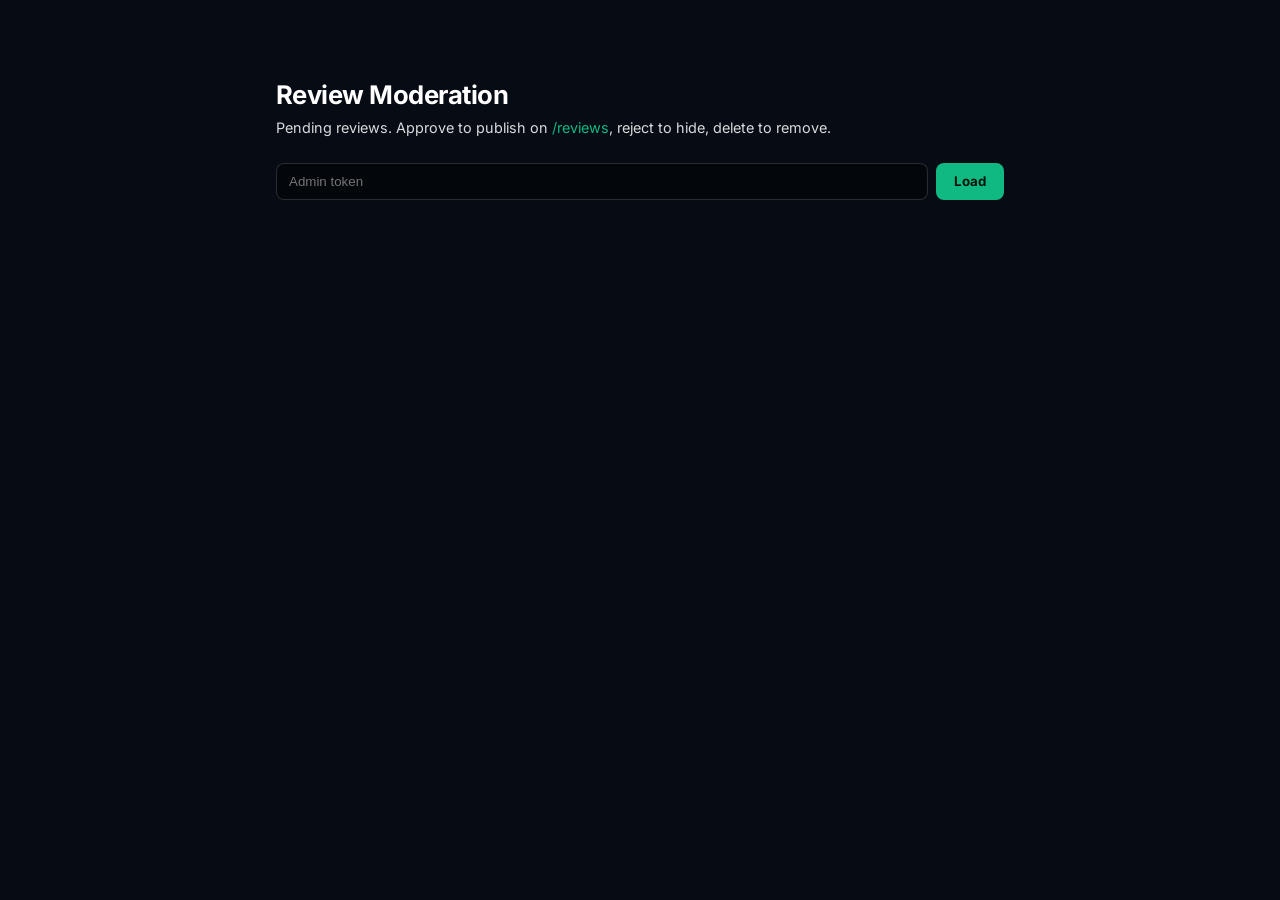
==== commit 4063cfae: "perf: self-host fonts and remove unused diagnostics console" ====
--- a/admin-reviews.html
+++ b/admin-reviews.html
@@ -8,10 +8,7 @@
   <meta name="robots" content="noindex, nofollow">
   <meta name="theme-color" content="#060B14">
   <meta name="color-scheme" content="dark">
-  <link rel="preconnect" href="https://fonts.googleapis.com" crossorigin>
-  <link rel="preconnect" href="https://fonts.gstatic.com" crossorigin>
-  <link rel="stylesheet" href="https://fonts.googleapis.com/css2?family=Inter:wght@400;500;600;700;800&display=swap">
-  <link rel="stylesheet" href="style.css?v=5bc7ec58">
+  <link rel="stylesheet" href="style.css?v=41b92c2f">
   <style>
     .adm { max-width: 760px; margin: 0 auto; padding: 80px 16px; }
     .adm h1 { color: var(--text-main); font-size: 1.6rem; margin: 0 0 0.4rem; }
--- a/style.css
+++ b/style.css
@@ -1,3 +1,19 @@
+/* Self-hosted fonts (Inter, JetBrains Mono) — no third-party requests. */
+@font-face{font-family:'Inter';font-style:normal;font-weight:400;font-display:swap;src:url(assets/fonts/inter-latin-ext.woff2) format('woff2');unicode-range:U+0100-02BA, U+02BD-02C5, U+02C7-02CC, U+02CE-02D7, U+02DD-02FF, U+0304, U+0308, U+0329, U+1D00-1DBF, U+1E00-1E9F, U+1EF2-1EFF, U+2020, U+20A0-20AB, U+20AD-20C0, U+2113, U+2C60-2C7F, U+A720-A7FF;}
+@font-face{font-family:'Inter';font-style:normal;font-weight:400;font-display:swap;src:url(assets/fonts/inter-latin.woff2) format('woff2');unicode-range:U+0000-00FF, U+0131, U+0152-0153, U+02BB-02BC, U+02C6, U+02DA, U+02DC, U+0304, U+0308, U+0329, U+2000-206F, U+20AC, U+2122, U+2191, U+2193, U+2212, U+2215, U+FEFF, U+FFFD;}
+@font-face{font-family:'Inter';font-style:normal;font-weight:500;font-display:swap;src:url(assets/fonts/inter-latin-ext.woff2) format('woff2');unicode-range:U+0100-02BA, U+02BD-02C5, U+02C7-02CC, U+02CE-02D7, U+02DD-02FF, U+0304, U+0308, U+0329, U+1D00-1DBF, U+1E00-1E9F, U+1EF2-1EFF, U+2020, U+20A0-20AB, U+20AD-20C0, U+2113, U+2C60-2C7F, U+A720-A7FF;}
+@font-face{font-family:'Inter';font-style:normal;font-weight:500;font-display:swap;src:url(assets/fonts/inter-latin.woff2) format('woff2');unicode-range:U+0000-00FF, U+0131, U+0152-0153, U+02BB-02BC, U+02C6, U+02DA, U+02DC, U+0304, U+0308, U+0329, U+2000-206F, U+20AC, U+2122, U+2191, U+2193, U+2212, U+2215, U+FEFF, U+FFFD;}
+@font-face{font-family:'Inter';font-style:normal;font-weight:600;font-display:swap;src:url(assets/fonts/inter-latin-ext.woff2) format('woff2');unicode-range:U+0100-02BA, U+02BD-02C5, U+02C7-02CC, U+02CE-02D7, U+02DD-02FF, U+0304, U+0308, U+0329, U+1D00-1DBF, U+1E00-1E9F, U+1EF2-1EFF, U+2020, U+20A0-20AB, U+20AD-20C0, U+2113, U+2C60-2C7F, U+A720-A7FF;}
+@font-face{font-family:'Inter';font-style:normal;font-weight:600;font-display:swap;src:url(assets/fonts/inter-latin.woff2) format('woff2');unicode-range:U+0000-00FF, U+0131, U+0152-0153, U+02BB-02BC, U+02C6, U+02DA, U+02DC, U+0304, U+0308, U+0329, U+2000-206F, U+20AC, U+2122, U+2191, U+2193, U+2212, U+2215, U+FEFF, U+FFFD;}
+@font-face{font-family:'Inter';font-style:normal;font-weight:700;font-display:swap;src:url(assets/fonts/inter-latin-ext.woff2) format('woff2');unicode-range:U+0100-02BA, U+02BD-02C5, U+02C7-02CC, U+02CE-02D7, U+02DD-02FF, U+0304, U+0308, U+0329, U+1D00-1DBF, U+1E00-1E9F, U+1EF2-1EFF, U+2020, U+20A0-20AB, U+20AD-20C0, U+2113, U+2C60-2C7F, U+A720-A7FF;}
+@font-face{font-family:'Inter';font-style:normal;font-weight:700;font-display:swap;src:url(assets/fonts/inter-latin.woff2) format('woff2');unicode-range:U+0000-00FF, U+0131, U+0152-0153, U+02BB-02BC, U+02C6, U+02DA, U+02DC, U+0304, U+0308, U+0329, U+2000-206F, U+20AC, U+2122, U+2191, U+2193, U+2212, U+2215, U+FEFF, U+FFFD;}
+@font-face{font-family:'Inter';font-style:normal;font-weight:800;font-display:swap;src:url(assets/fonts/inter-latin-ext.woff2) format('woff2');unicode-range:U+0100-02BA, U+02BD-02C5, U+02C7-02CC, U+02CE-02D7, U+02DD-02FF, U+0304, U+0308, U+0329, U+1D00-1DBF, U+1E00-1E9F, U+1EF2-1EFF, U+2020, U+20A0-20AB, U+20AD-20C0, U+2113, U+2C60-2C7F, U+A720-A7FF;}
+@font-face{font-family:'Inter';font-style:normal;font-weight:800;font-display:swap;src:url(assets/fonts/inter-latin.woff2) format('woff2');unicode-range:U+0000-00FF, U+0131, U+0152-0153, U+02BB-02BC, U+02C6, U+02DA, U+02DC, U+0304, U+0308, U+0329, U+2000-206F, U+20AC, U+2122, U+2191, U+2193, U+2212, U+2215, U+FEFF, U+FFFD;}
+@font-face{font-family:'JetBrains Mono';font-style:normal;font-weight:400;font-display:swap;src:url(assets/fonts/jetbrains-mono-latin-ext.woff2) format('woff2');unicode-range:U+0100-02BA, U+02BD-02C5, U+02C7-02CC, U+02CE-02D7, U+02DD-02FF, U+0304, U+0308, U+0329, U+1D00-1DBF, U+1E00-1E9F, U+1EF2-1EFF, U+2020, U+20A0-20AB, U+20AD-20C0, U+2113, U+2C60-2C7F, U+A720-A7FF;}
+@font-face{font-family:'JetBrains Mono';font-style:normal;font-weight:400;font-display:swap;src:url(assets/fonts/jetbrains-mono-latin.woff2) format('woff2');unicode-range:U+0000-00FF, U+0131, U+0152-0153, U+02BB-02BC, U+02C6, U+02DA, U+02DC, U+0304, U+0308, U+0329, U+2000-206F, U+20AC, U+2122, U+2191, U+2193, U+2212, U+2215, U+FEFF, U+FFFD;}
+@font-face{font-family:'JetBrains Mono';font-style:normal;font-weight:700;font-display:swap;src:url(assets/fonts/jetbrains-mono-latin-ext.woff2) format('woff2');unicode-range:U+0100-02BA, U+02BD-02C5, U+02C7-02CC, U+02CE-02D7, U+02DD-02FF, U+0304, U+0308, U+0329, U+1D00-1DBF, U+1E00-1E9F, U+1EF2-1EFF, U+2020, U+20A0-20AB, U+20AD-20C0, U+2113, U+2C60-2C7F, U+A720-A7FF;}
+@font-face{font-family:'JetBrains Mono';font-style:normal;font-weight:700;font-display:swap;src:url(assets/fonts/jetbrains-mono-latin.woff2) format('woff2');unicode-range:U+0000-00FF, U+0131, U+0152-0153, U+02BB-02BC, U+02C6, U+02DA, U+02DC, U+0304, U+0308, U+0329, U+2000-206F, U+20AC, U+2122, U+2191, U+2193, U+2212, U+2215, U+FEFF, U+FFFD;}
+
 /* Reset */
 *,
 *::before,
@@ -940,294 +956,9 @@
   margin: 0 0 24px;
 }
 
-/* Products Grid Fallback (Deprecated, migrating to Bento) */
-.products-grid {
-  display: grid;
-  grid-template-columns: 1fr 1fr;
-  gap: 28px;
-}
-
-.product-card {
-  background: rgba(6, 11, 20, 0.2);
-  border: 1px solid var(--border);
-  border-radius: var(--radius-xl);
-  padding: 40px 36px;
-  position: relative;
-  overflow: hidden;
-  transition: transform 0.45s var(--ease), border-color 0.4s, box-shadow 0.4s;
-  backdrop-filter: blur(16px);
-  -webkit-backdrop-filter: blur(16px);
-}
-
-.product-card::after {
-  content: '';
-  position: absolute;
-  inset: 0;
-  border-radius: var(--radius-xl);
-  pointer-events: none;
-  background: radial-gradient(
-    600px circle at var(--mouse-x) var(--mouse-y),
-    rgba(255, 255, 255, 0.08),
-    transparent 40%
-  );
-  z-index: 10;
-  opacity: 0;
-  transition: opacity 0.3s ease;
-}
-
-.product-card:hover::after {
-  opacity: 1;
-}
-
-.product-card::before {
-  content: '';
-  position: absolute;
-  inset: 0;
-  border-radius: var(--radius-xl);
-  opacity: 0;
-  transition: opacity 0.4s;
-  pointer-events: none;
-}
-
-.product-card:hover {
-  transform: translateY(-6px);
-}
-
-/* ShiftCore card */
-.product-card.shiftcore::before {
-  background: radial-gradient(circle at 50% 0%, var(--shiftcore-glow) 0%, transparent 60%);
-}
-.product-card.shiftcore:hover {
-  border-color: rgba(34, 197, 94, 0.35);
-  box-shadow: 0 24px 60px rgba(34, 197, 94, 0.15);
-}
-.product-card.shiftcore:hover::before { opacity: 1; }
-
-.product-card-header {
-  display: flex;
-  align-items: center;
-  gap: 16px;
-  margin-bottom: 20px;
-}
-
-.product-logo {
-  width: 52px;
-  height: 52px;
-  border-radius: 14px;
-  display: flex;
-  align-items: center;
-  justify-content: center;
-  font-size: 24px;
-  flex-shrink: 0;
-  box-shadow: 0 6px 20px rgba(0, 0, 0, 0.4);
-}
-
-.product-logo-img {
-  width: 52px;
-  height: 52px;
-  border-radius: 14px;
-  object-fit: cover;
-  flex-shrink: 0;
-  box-shadow: 0 6px 20px rgba(0, 0, 0, 0.4);
-  background: #ffffff;
-}
-
-.product-card.renteriq .product-logo {
-  background: linear-gradient(135deg, var(--renteriq), #2E63E0);
-}
-
-.product-card.shiftcore .product-logo {
-  background: linear-gradient(135deg, var(--shiftcore), #16a34a);
-}
-
-.product-card-header h3 {
-  font-size: 22px;
-  font-weight: 800;
-  letter-spacing: -0.3px;
-}
-
-.product-badge {
-  font-family: 'JetBrains Mono', monospace;
-  font-size: 10px;
-  font-weight: 700;
-  letter-spacing: 1.5px;
-  text-transform: uppercase;
-  padding: 4px 10px;
-  border-radius: var(--radius-pill);
-  margin-left: auto;
-}
-
-.product-card.renteriq .product-badge {
-  background: rgba(27, 80, 200, 0.15);
-  color: #5B8DEF;
-}
-
-.product-card.shiftcore .product-badge {
-  background: rgba(34, 197, 94, 0.15);
-  color: #4ADE80;
-}
-
-.product-desc {
-  font-size: 15px;
-  color: var(--text-dim);
-  line-height: 1.7;
-  margin-bottom: 24px;
-}
-
-.product-features {
-  display: flex;
-  flex-wrap: wrap;
-  gap: 8px;
-  margin-bottom: 28px;
-}
-
-.product-feature-pill {
-  font-size: 12px;
-  font-weight: 600;
-  padding: 6px 14px;
-  border-radius: var(--radius-pill);
-  background: var(--bg-surface);
-  border: 1px solid var(--border);
-  color: var(--text-dim);
-  transition: background 0.2s, border-color 0.2s;
-}
-
-.product-card:hover .product-feature-pill {
-  background: var(--bg-surface-hover);
-}
-
-.product-link {
-  display: inline-flex;
-  align-items: center;
-  gap: 8px;
-  font-size: 14px;
-  font-weight: 700;
-  transition: gap 0.3s;
-}
-
-.product-card.renteriq .product-link { color: #5B8DEF; }
-.product-card.shiftcore .product-link { color: #4ADE80; }
-
-.product-link .arrow {
-  transition: transform 0.3s;
-  display: inline-block;
-}
-
-.product-card:hover .product-link { gap: 12px; }
-.product-card:hover .product-link .arrow { transform: translateX(3px); }
-
 .about {
   padding: 100px 0;
   background: linear-gradient(180deg, transparent 0%, rgba(16, 185, 129, 0.03) 50%, transparent 100%);
-}
-
-.about-grid {
-  display: grid;
-  grid-template-columns: 1.1fr 0.9fr;
-  gap: 64px;
-  align-items: start;
-}
-
-.about-text h2 {
-  font-size: clamp(28px, 4vw, 42px);
-  font-weight: 800;
-  margin-bottom: 20px;
-  background: linear-gradient(180deg, #ffffff 20%, rgba(255, 255, 255, 0.80) 100%);
-  -webkit-background-clip: text;
-  -webkit-text-fill-color: transparent;
-  background-clip: text;
-}
-
-.about-text p {
-  font-size: 16px;
-  color: var(--text-dim);
-  line-height: 1.75;
-  margin-bottom: 20px;
-}
-
-.about-text p strong {
-  color: var(--text);
-  font-weight: 600;
-}
-
-.about-cards {
-  display: flex;
-  flex-direction: column;
-  gap: 20px;
-}
-
-.about-card {
-  background: rgba(6, 11, 20, 0.2);
-  border: 1px solid var(--border);
-  border-radius: var(--radius-lg);
-  padding: 28px;
-  backdrop-filter: blur(16px);
-  -webkit-backdrop-filter: blur(16px);
-  transition: transform 0.35s var(--ease), border-color 0.35s;
-  position: relative;
-  overflow: hidden;
-}
-
-.about-card::after {
-  content: '';
-  position: absolute;
-  inset: 0;
-  border-radius: var(--radius-lg);
-  pointer-events: none;
-  background: radial-gradient(
-    600px circle at var(--mouse-x) var(--mouse-y),
-    rgba(255, 255, 255, 0.08),
-    transparent 40%
-  );
-  z-index: 10;
-  opacity: 0;
-  transition: opacity 0.3s ease;
-}
-
-.about-card:hover::after {
-  opacity: 1;
-}
-
-.about-card:hover {
-  transform: translateY(-3px);
-  border-color: var(--border-hover);
-}
-
-.about-card h4 {
-  font-size: 14px;
-  font-weight: 700;
-  color: var(--accent);
-  text-transform: uppercase;
-  letter-spacing: 1.5px;
-  margin-bottom: 14px;
-}
-
-.about-card-content {
-  display: flex;
-  flex-direction: column;
-  gap: 10px;
-}
-
-.about-card-item {
-  display: flex;
-  align-items: center;
-  gap: 10px;
-  font-size: 14px;
-  color: var(--text-dim);
-}
-
-.about-card-item .tick {
-  width: 20px;
-  height: 20px;
-  border-radius: 50%;
-  background: var(--accent-soft);
-  color: var(--accent);
-  display: flex;
-  align-items: center;
-  justify-content: center;
-  font-size: 11px;
-  font-weight: 800;
-  flex-shrink: 0;
 }
 
 .tech-pills {
@@ -1689,15 +1420,6 @@
 .footer-legal a:hover { color: var(--text-dim); }
 
 @media (max-width: 1024px) {
-  .products-grid {
-    gap: 20px;
-  }
-
-  .about-grid {
-    grid-template-columns: 1fr;
-    gap: 48px;
-  }
-
   .contact-grid {
     grid-template-columns: 1fr;
     gap: 48px;
@@ -1727,15 +1449,6 @@
 
   section { padding: 50px 0; }
 
-  .products-grid {
-    grid-template-columns: 1fr;
-    gap: 20px;
-  }
-
-  .product-card {
-    padding: 32px 24px;
-  }
-
   .process-steps {
     grid-template-columns: 1fr;
     gap: 16px;
@@ -1757,7 +1470,6 @@
   .container { padding: 0 16px; }
   .hero { padding: 120px 0 56px; }
   .hero-stats { gap: 24px; }
-  .product-card { padding: 24px 20px; }
   .contact-form-wrap { padding: 28px 20px; }
 }
 
@@ -2059,102 +1771,6 @@
     font-size: 11px;
   }
   
-  /* Mobile Spotlight Fallback */
-  .product-card::after, .about-card::after {
-    background: radial-gradient(
-      600px circle at 50% 50%,
-      rgba(255, 255, 255, 0.06),
-      transparent 50%
-    );
-    opacity: 1;
-    animation: mobile-spotlight 8s ease-in-out infinite alternate;
-  }
-  
-  @keyframes mobile-spotlight {
-    0% { background-position: 0% 0%; }
-    100% { background-position: 100% 100%; }
-  }
-}
-
-/* =====================================================================
-   System HUD & Easter Eggs
-   ===================================================================== */
-#perf-hud {
-  position: fixed;
-  bottom: 16px;
-  right: 16px;
-  font-family: 'JetBrains Mono', monospace;
-  font-size: 10px;
-  color: var(--text-dim);
-  background: rgba(0, 0, 0, 0.7);
-  backdrop-filter: blur(4px);
-  border: 1px solid var(--border);
-  border-radius: 4px;
-  padding: 4px 8px;
-  z-index: 9999;
-  pointer-events: none;
-  display: flex;
-  gap: 6px;
-  align-items: center;
-  transition: opacity 0.3s var(--ease);
-}
-
-#perf-hud .perf-label {
-  color: var(--text-muted);
-}
-
-#fps-counter {
-  color: #00ff41; /* Bright hacker green */
-  font-weight: 700;
-  text-shadow: 0 0 8px rgba(0, 255, 65, 0.5); /* Subtle glow */
-}
-
-/* =====================================================================
-   DEV'S DEV: HTML SOURCE GLITCH HOVER
-   ===================================================================== */
-.glitch-hover {
-  transition: all 0.2s ease;
-}
-
-.glitch-hover:hover {
-  animation: cyber-glitch-skew 0.3s cubic-bezier(0.25, 0.46, 0.45, 0.94) both infinite;
-  color: #fff !important;
-  -webkit-text-fill-color: #fff !important;
-  text-shadow: 
-    -2px 0 #ff00c1, 
-    2px 2px #00fff9;
-}
-
-@keyframes cyber-glitch-skew {
-  0% { transform: skew(0deg); }
-  20% { transform: skew(-10deg); }
-  40% { transform: skew(10deg); }
-  60% { transform: skew(-5deg); }
-  80% { transform: skew(5deg); }
-  100% { transform: skew(0deg); }
-}
-
-/* =====================================================================
-   KONAMI CODE SUPERNOVA EASTER EGG
-   ===================================================================== */
-html.supernova {
-  animation: supernova-hue 5s linear infinite;
-  filter: invert(1) contrast(1.5) saturate(2);
-}
-
-html.supernova body {
-  animation: supernova-spin 10s linear infinite;
-}
-
-@keyframes supernova-spin {
-  0% { transform: perspective(1000px) rotateX(0deg) rotateY(0deg) rotateZ(0deg); }
-  50% { transform: perspective(1000px) rotateX(180deg) rotateY(90deg) rotateZ(180deg) scale(0.8); }
-  100% { transform: perspective(1000px) rotateX(360deg) rotateY(360deg) rotateZ(360deg); }
-}
-
-@keyframes supernova-hue {
-  0% { filter: invert(1) hue-rotate(0deg); }
-  100% { filter: invert(1) hue-rotate(360deg); }
 }
 
 /* Forge Bento Grid Layout */
@@ -3304,8 +2920,6 @@
   .drawer-nav .nav-brand-tag { display: none; }
   .drawer-nav .nav-brand-name { font-size: 16px; }
   .drawer-nav .nav-brand-icon-img { height: 28px; width: 28px; }
-  /* The performance HUD sits bottom-right and would cover the bottom bar */
-  #perf-hud { display: none !important; }
 }
 
 
